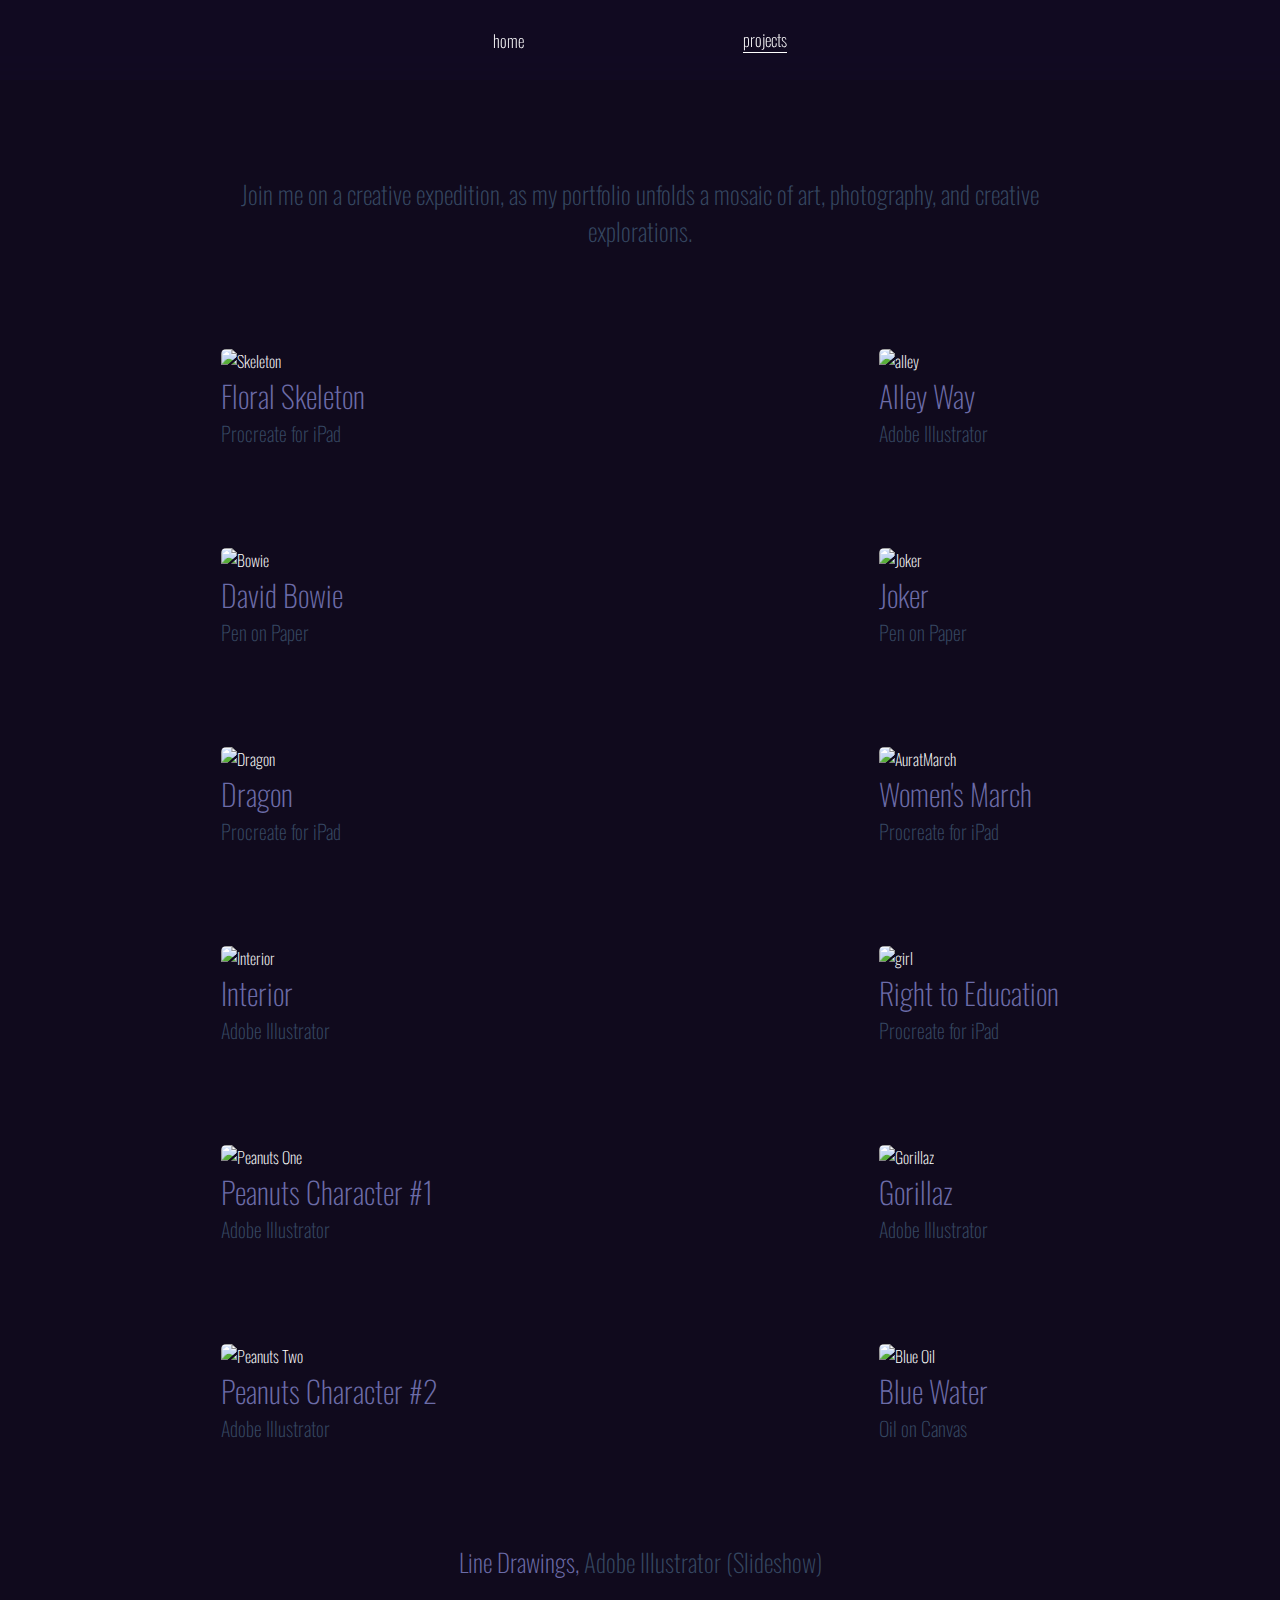
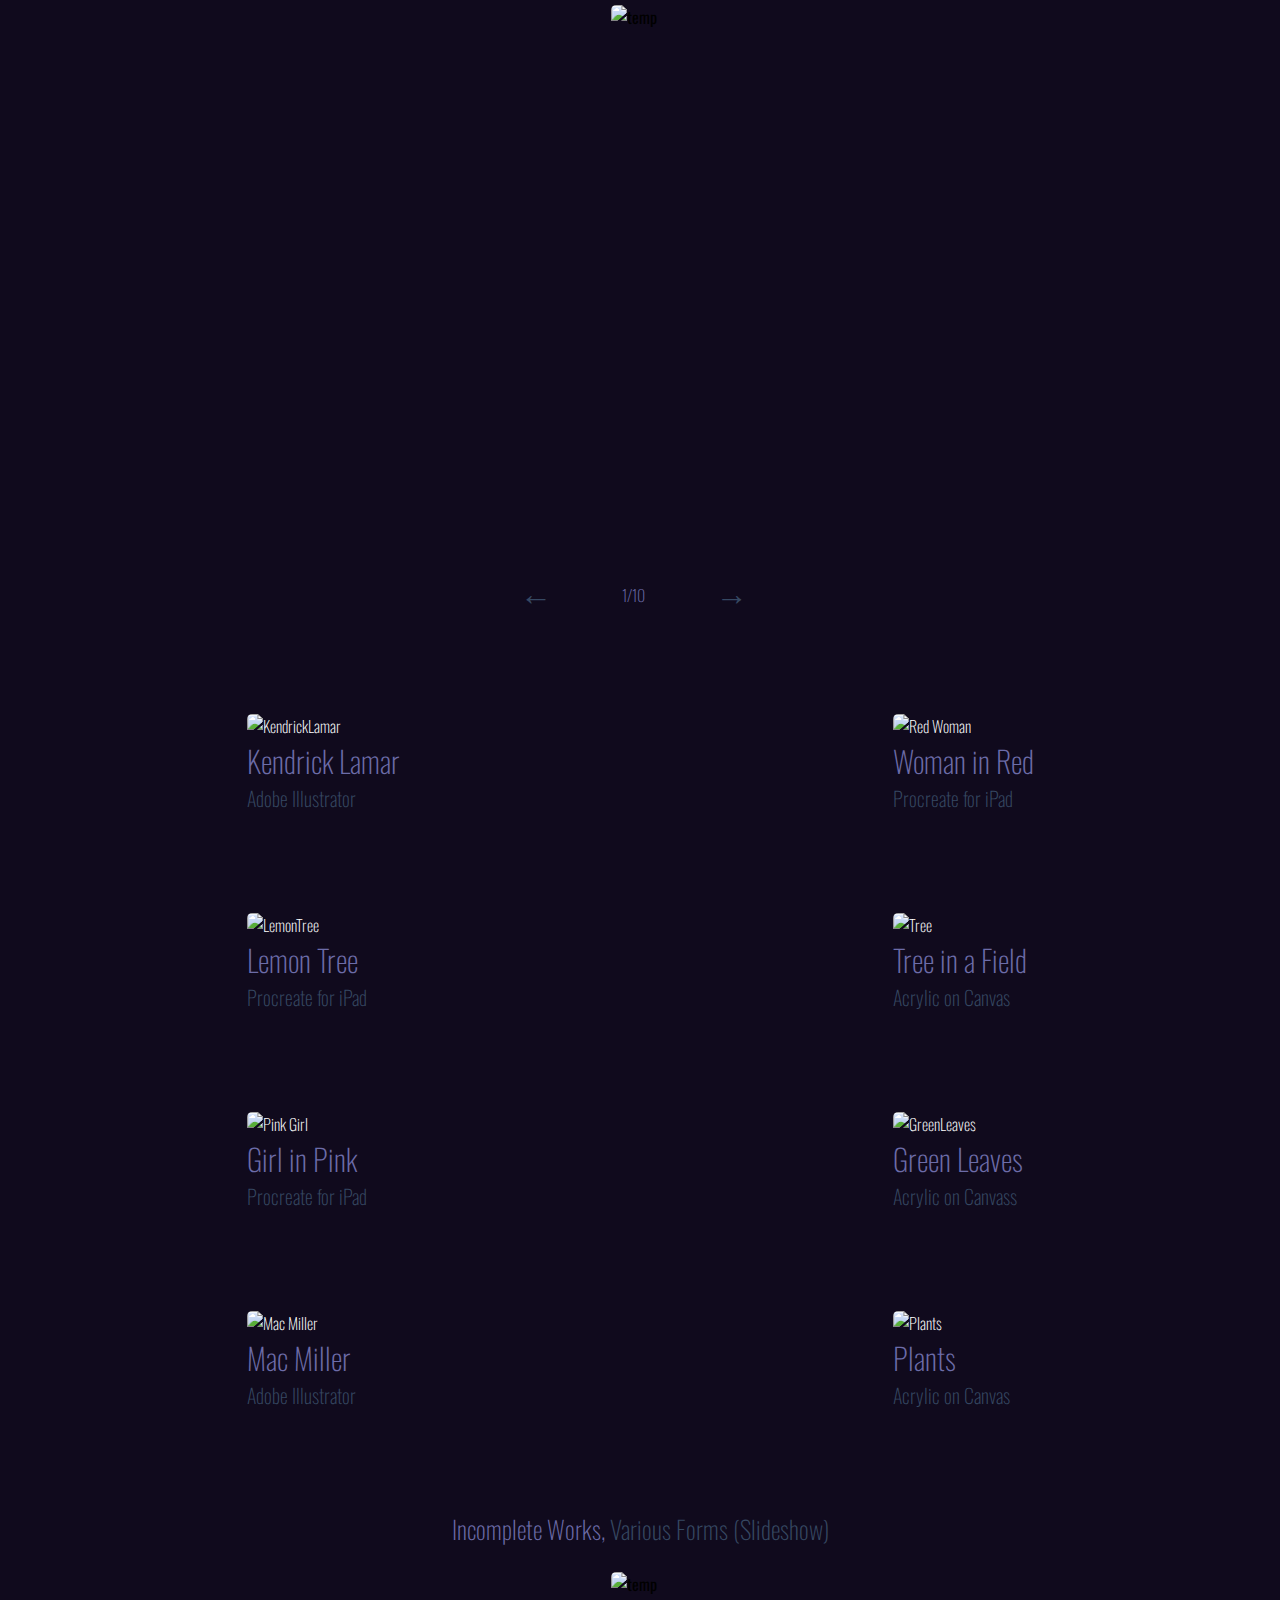
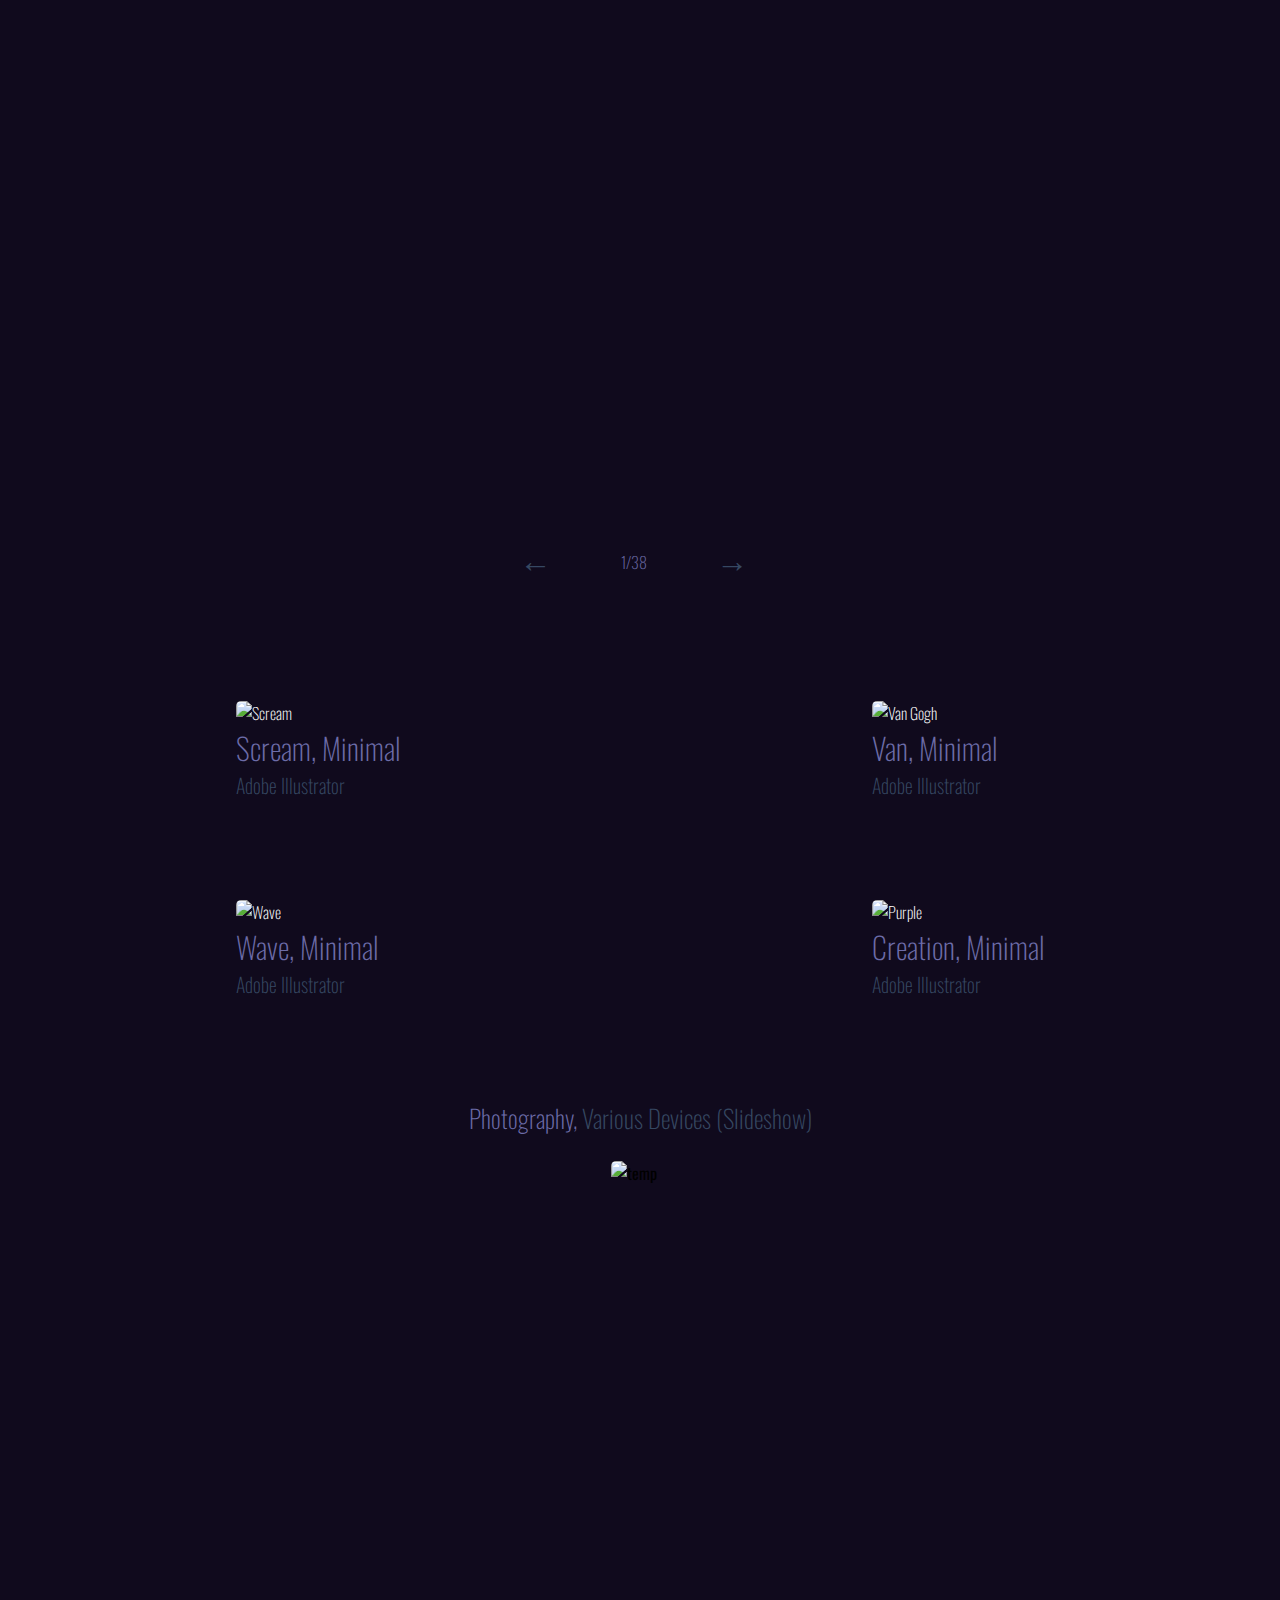
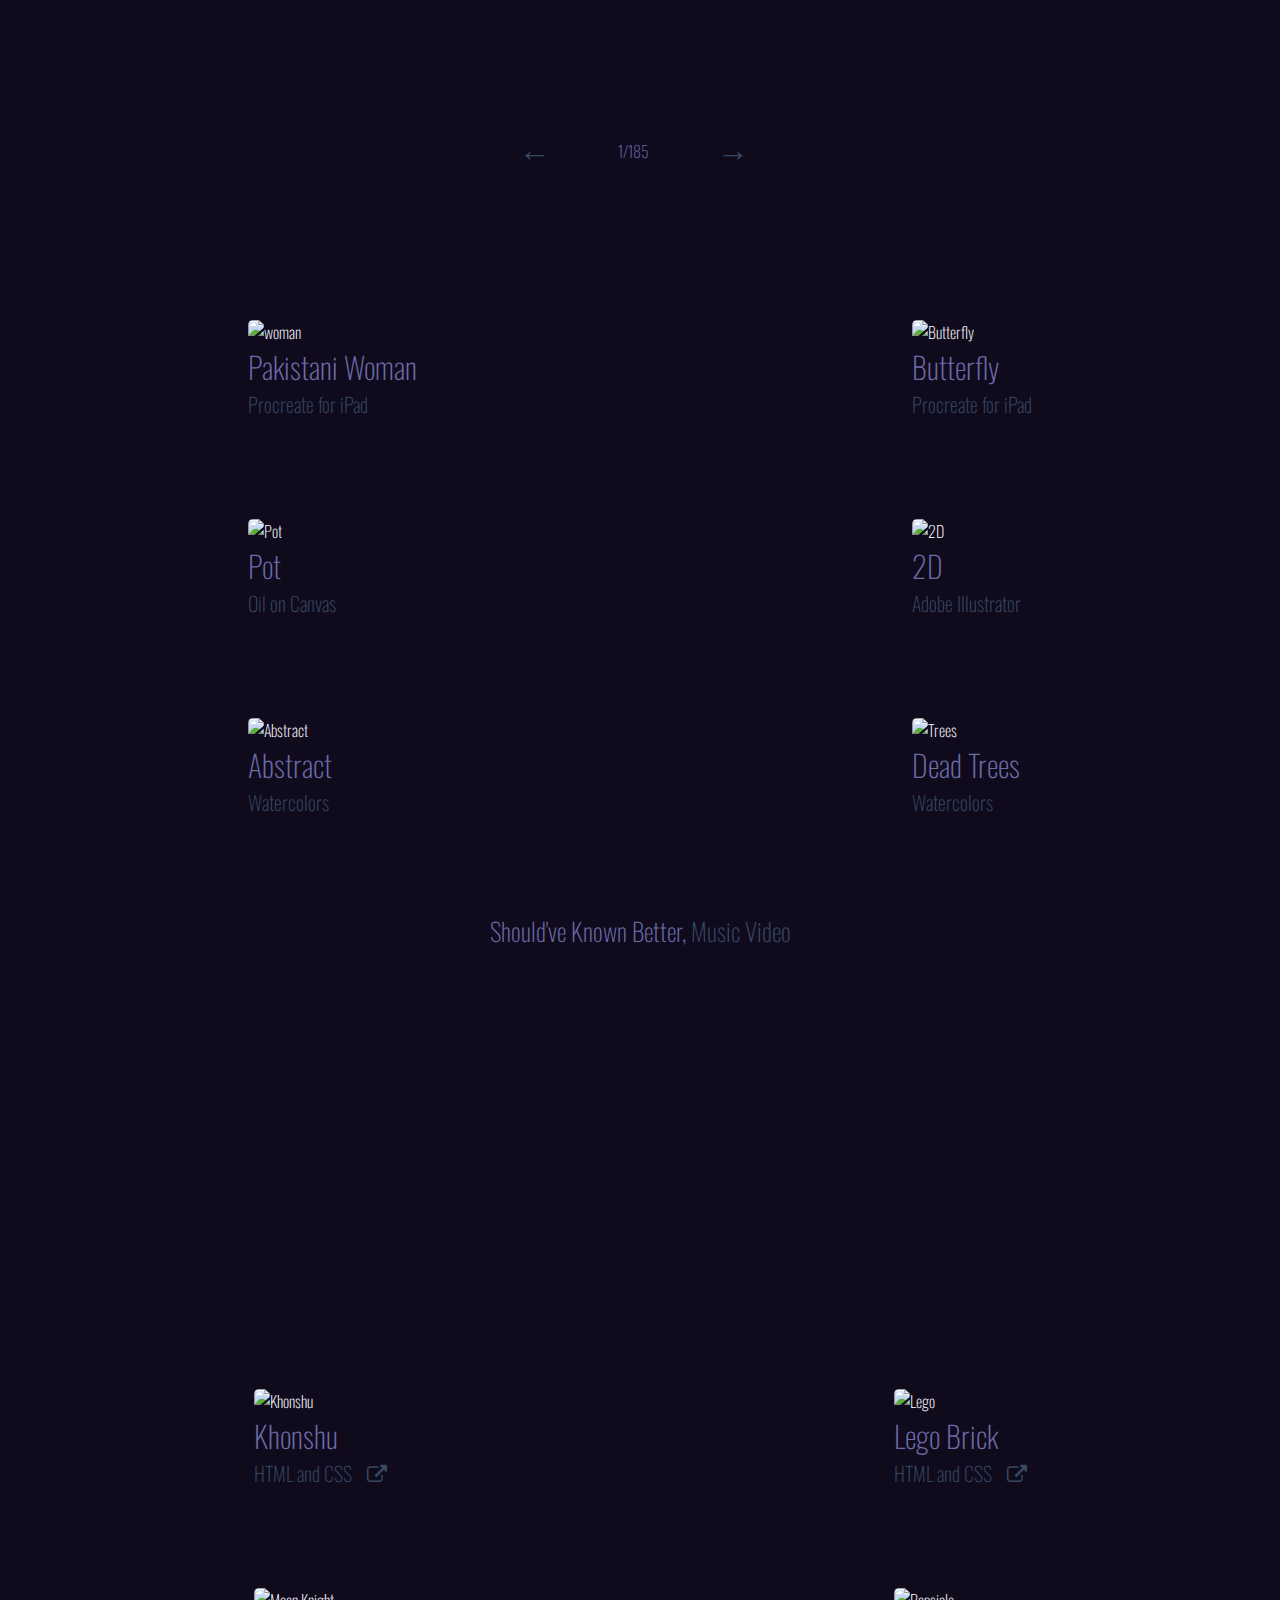
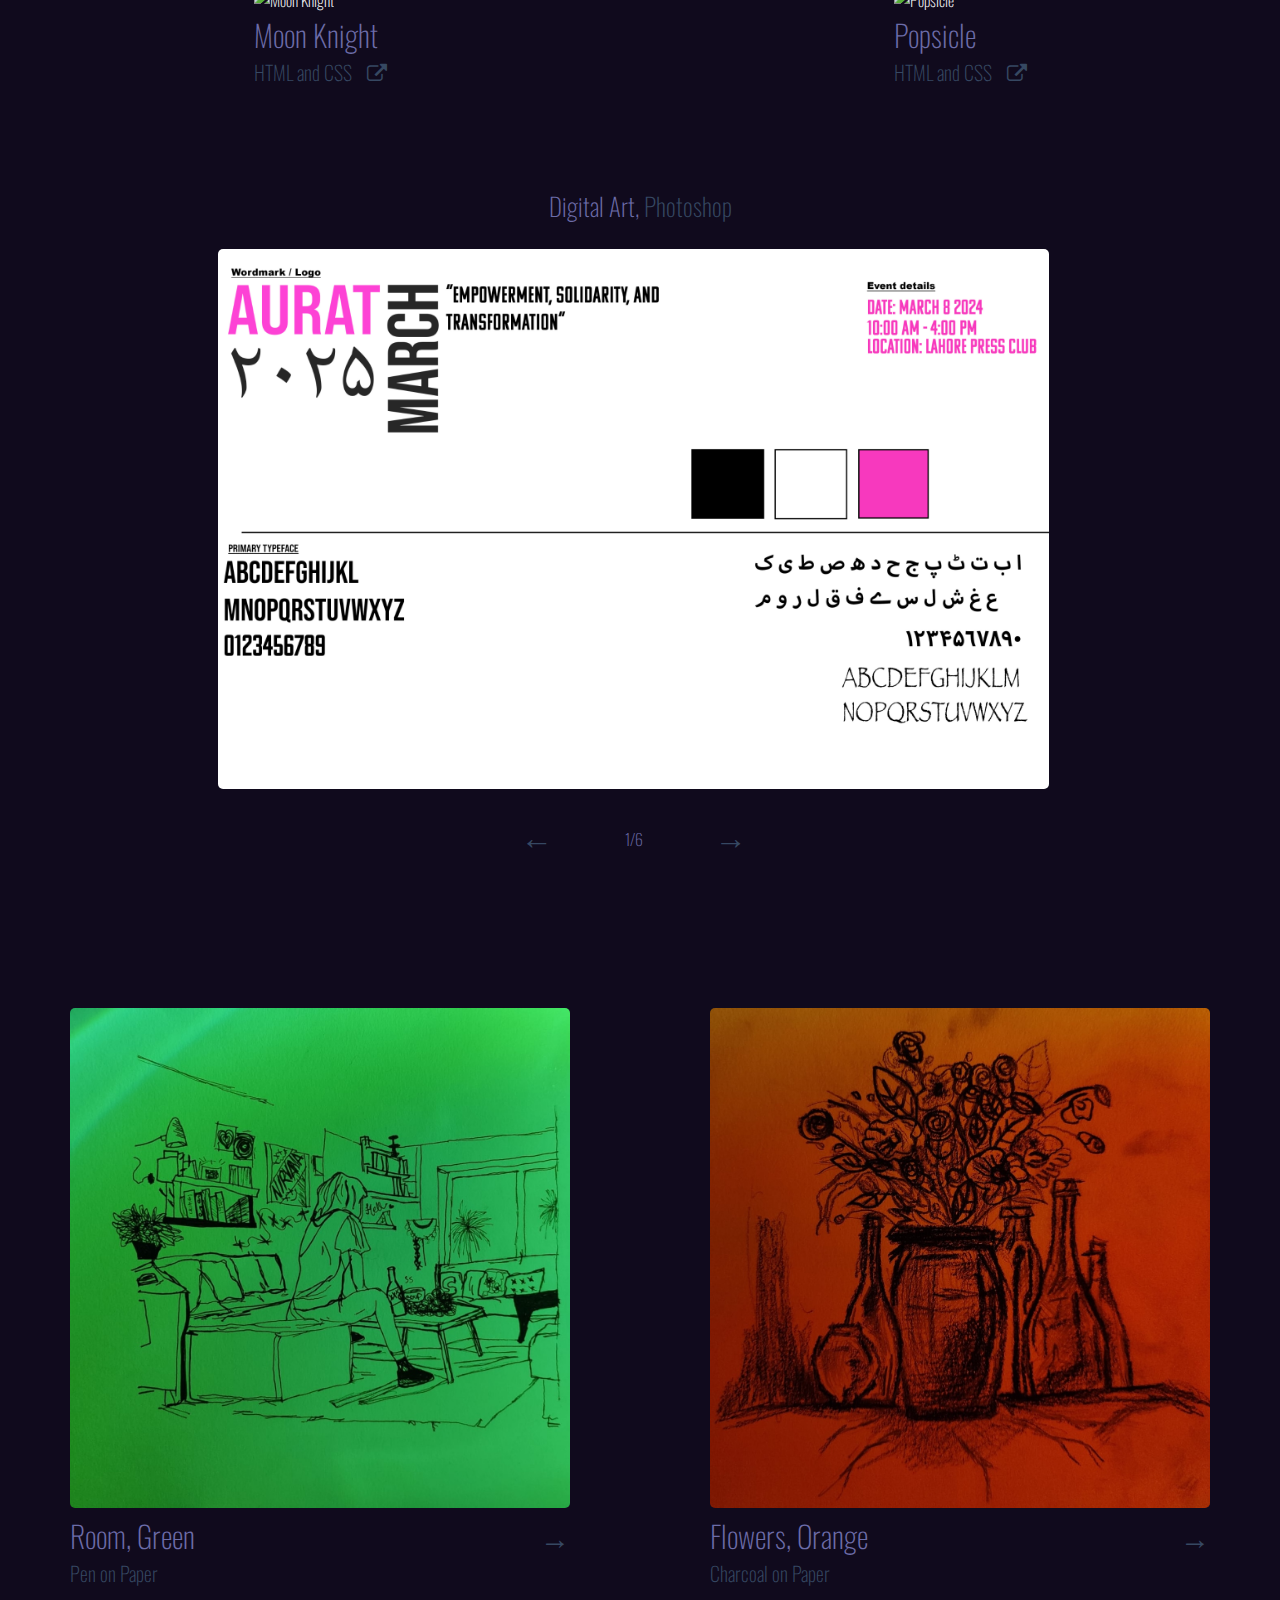
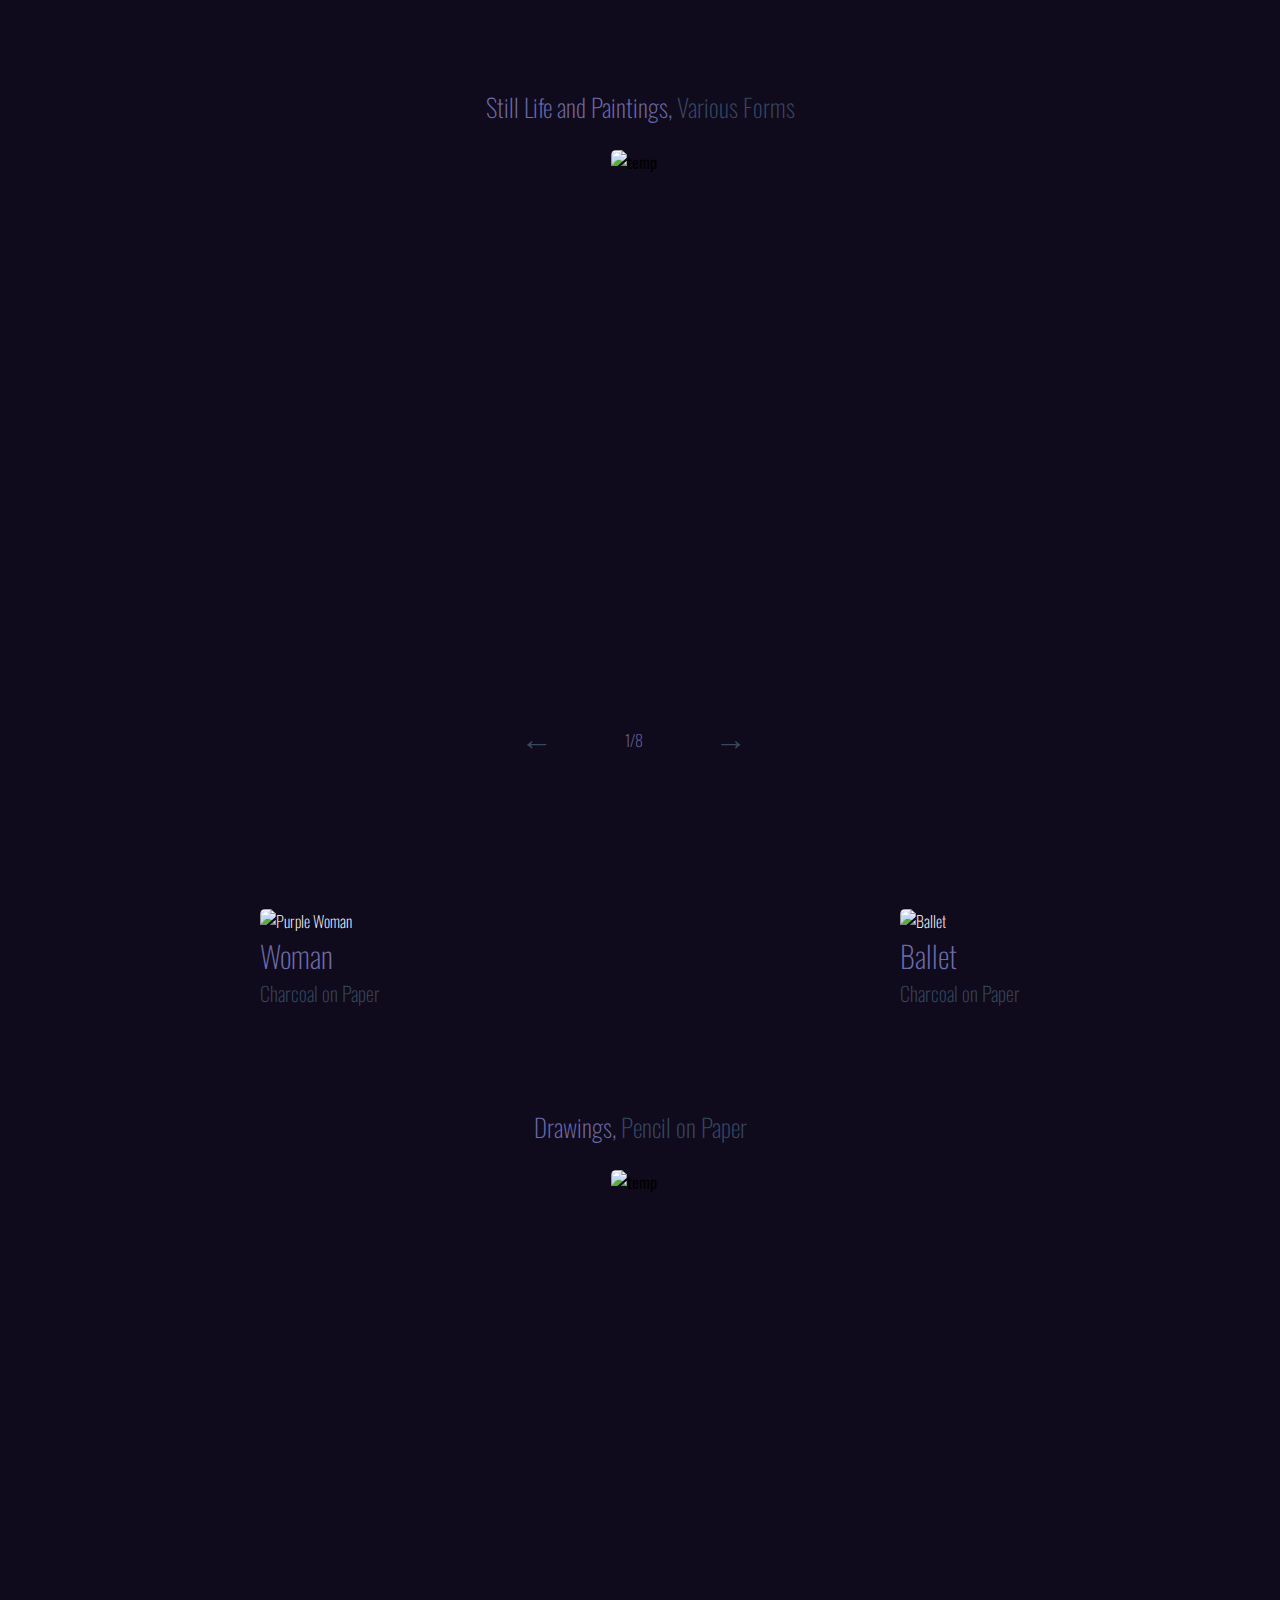
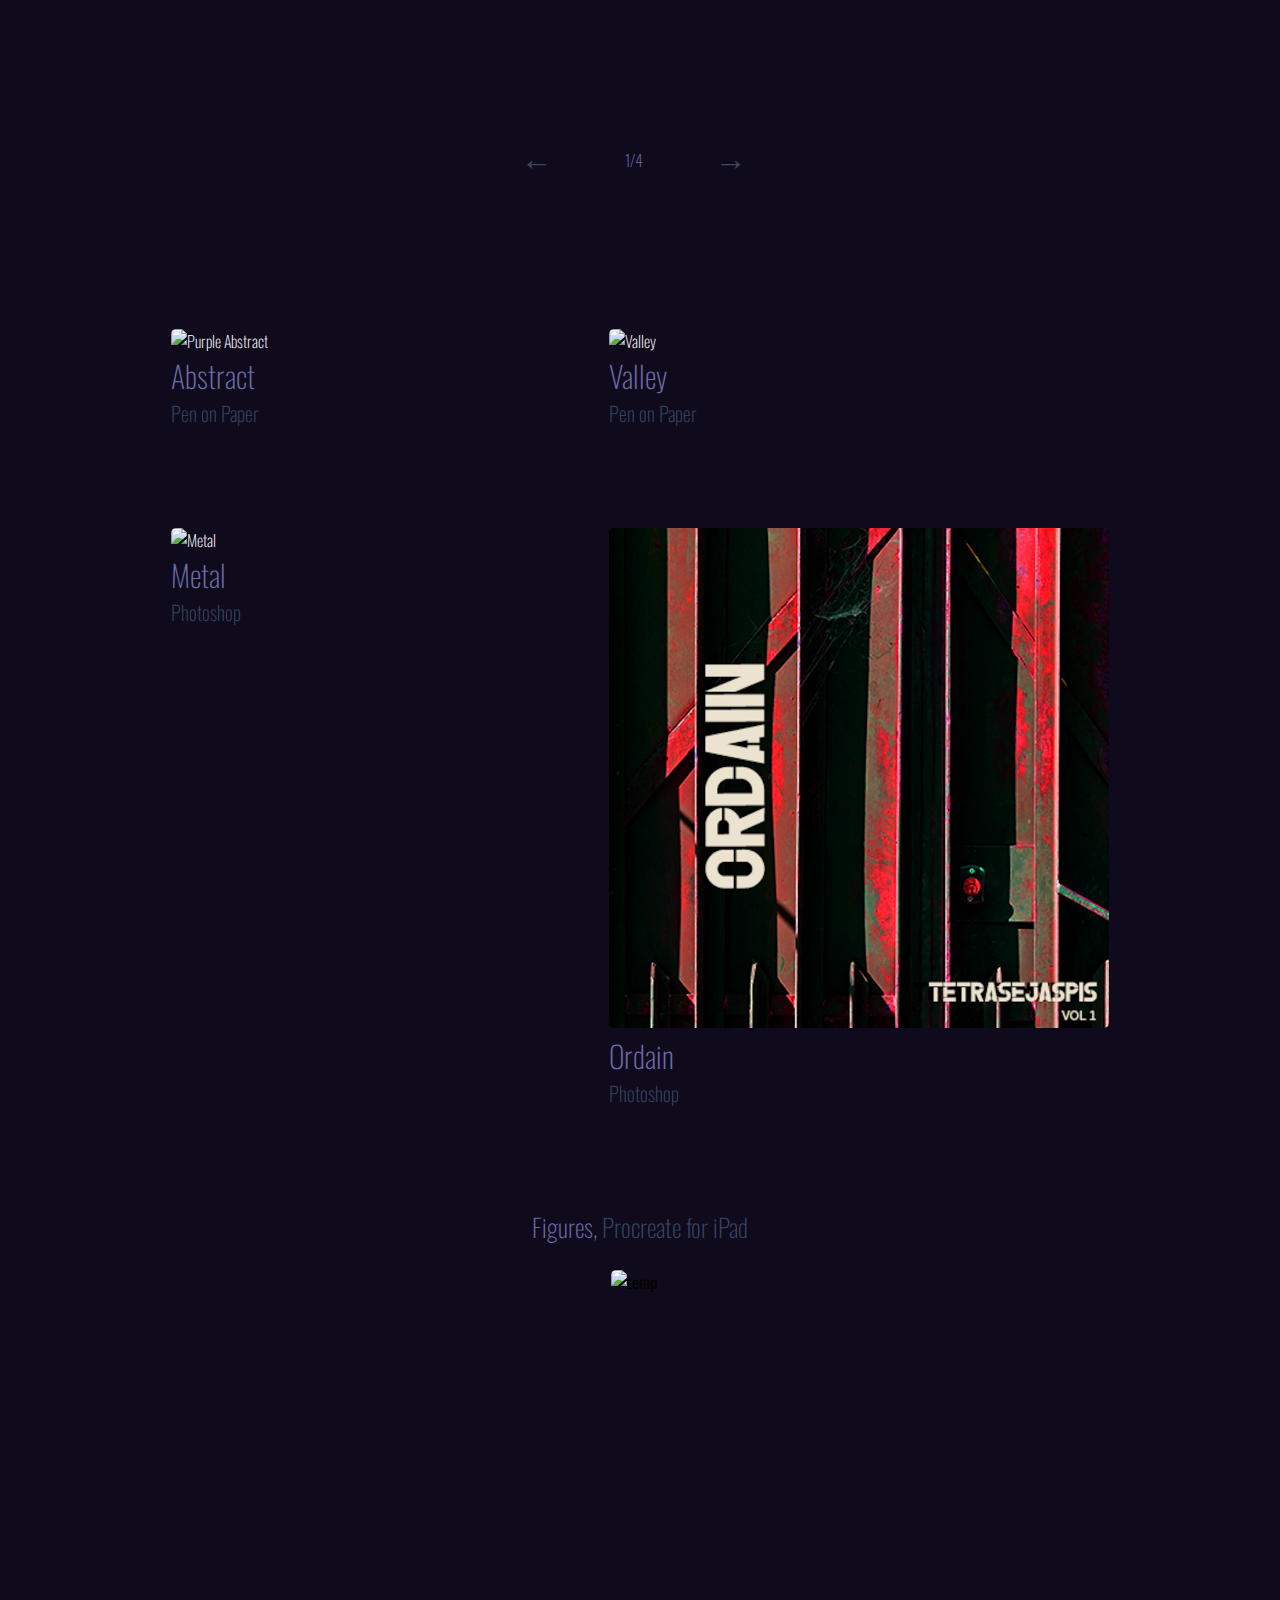
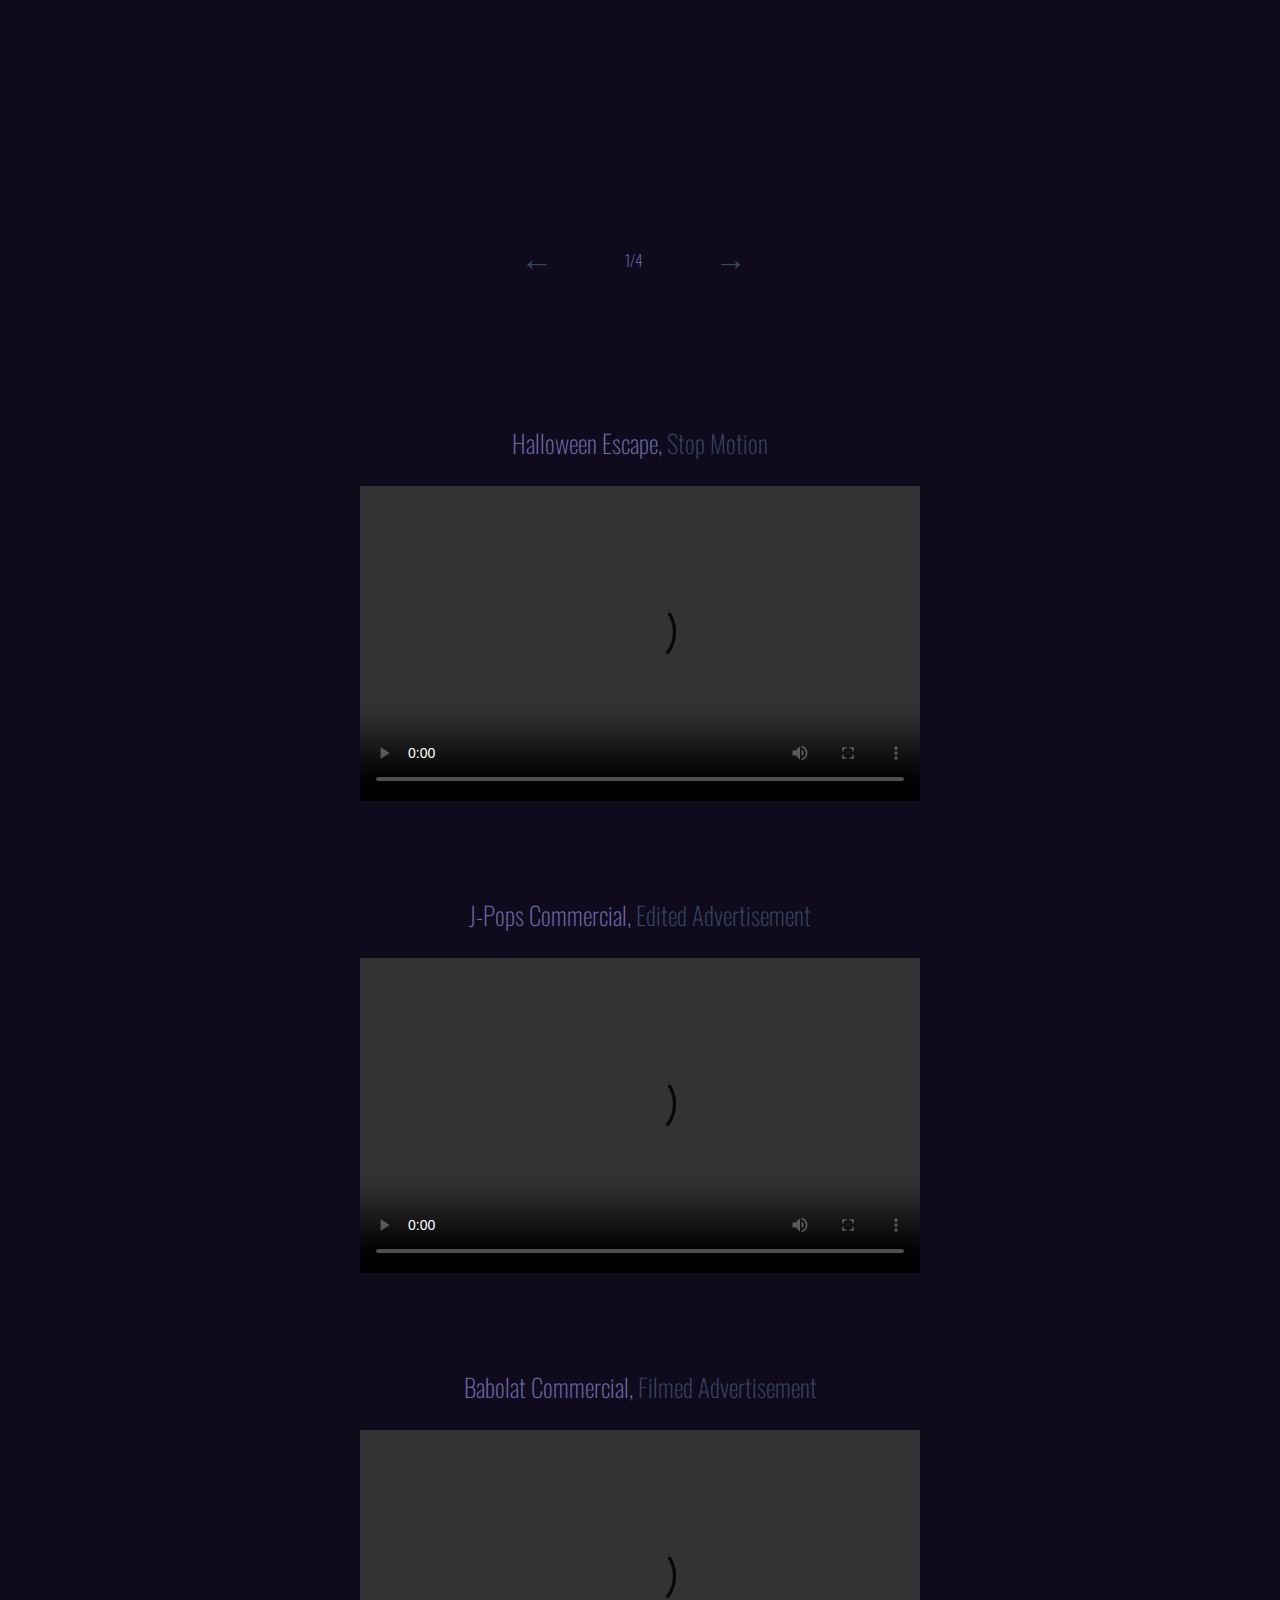
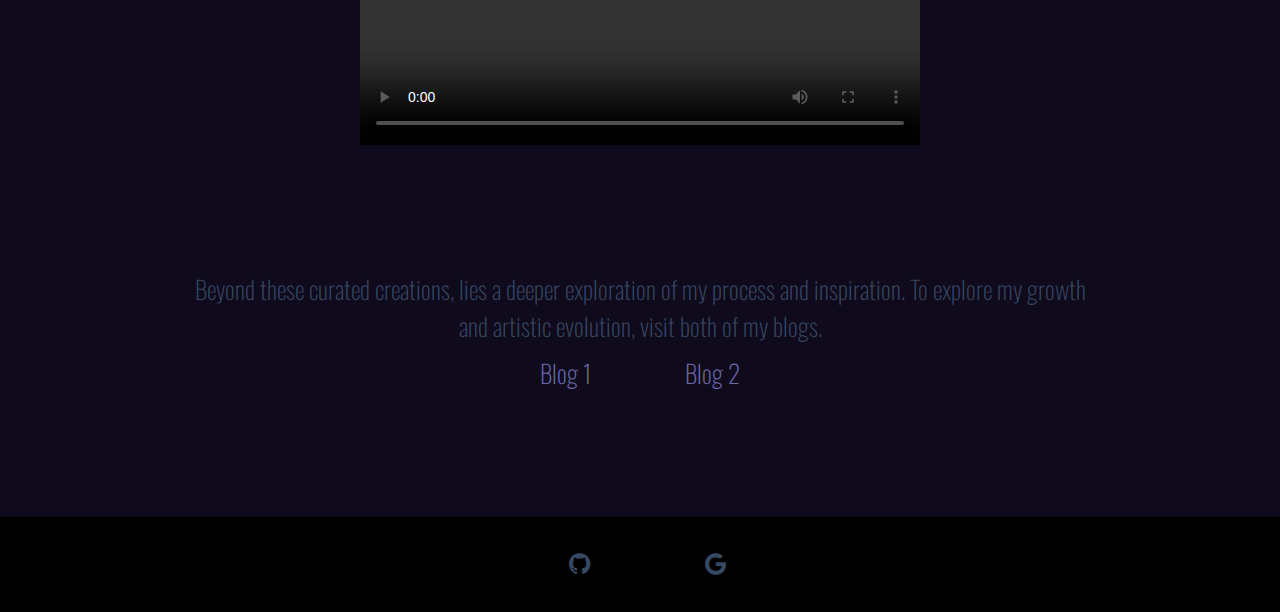
==== projects.html @ d39f0dcf "Updated" ====
<!DOCTYPE html>
<html lang="en">
<head>
    <meta charset="UTF-8">
    <meta name="viewport" content="width=device-width, initial-scale=1.0">
    <title>Projects</title>
    <link rel="stylesheet" href="https://cdnjs.cloudflare.com/ajax/libs/font-awesome/4.7.0/css/font-awesome.min.css">
    <link rel="stylesheet" href="projects.css">
    <link rel="icon" type="image/x-icon" href="/Assets/Icon.png">
</head>
<body>
    <div id = "navBar">
        <div id = "links">
            <a href = "index.html"><span>home</span></a>
            <a href = "projects.html" id = "active"><span>projects</span></a>
        </div>
    </div>

    <div class = "tagLineDiv">
        <p class = "tagline">
            Join me on a creative expedition, as my portfolio unfolds a mosaic of art, 
            photography, and creative explorations.
        </p>
    </div>

    <div id = "sectionOne">
        <div class = "artWork">
            <div class = "columnLeft">
                <div class = "singleArtWork">
                    <img src = "Assets/Skeleton.jpeg" alt = "Skeleton" class = "artWorkImage">
                    <p class = "paintingTitle">Floral Skeleton</p>
                    <p class = "paintingStyle">Procreate for iPad</p>
                </div>
                <div class = "singleArtWork">
                    <img src = "Assets/David Bowie.jpeg" alt = "Bowie" class = "artWorkImage">
                    <p class = "paintingTitle">David Bowie</p>
                    <p class = "paintingStyle">Pen on Paper</p>
                </div>
                <div class = "singleArtWork">
                    <img src = "Assets/dragon.jpeg" alt = "Dragon" class = "artWorkImage">
                    <p class = "paintingTitle">Dragon</p>
                    <p class = "paintingStyle">Procreate for iPad</p>
                </div>
                <div class = "singleArtWork">
                    <img src = "Assets/interior.jpeg" alt = "Interior" class = "artWorkImage">
                    <p class = "paintingTitle">Interior</p>
                    <p class = "paintingStyle">Adobe Illustrator</p>
                </div>
                <div class = "singleArtWork">
                    <img src = "Assets/Peanuts 1.jpeg" alt = "Peanuts One" class = "artWorkImage">
                    <p class = "paintingTitle">Peanuts Character #1</p>
                    <p class = "paintingStyle">Adobe Illustrator</p>
                </div>
                <div class = "singleArtWork">
                    <img src = "Assets/Peanuts 2.jpeg" alt = "Peanuts Two" class = "artWorkImage">
                    <p class = "paintingTitle">Peanuts Character #2</p>
                    <p class = "paintingStyle">Adobe Illustrator</p>
                </div>
            </div>
            <div class = "columnRight">
                <div class = "singleArtWork">
                    <img src = "Assets/Alley.jpeg" alt = "alley" class = "artWorkImage">
                    <p class = "paintingTitle">Alley Way</p>
                    <p class = "paintingStyle">Adobe Illustrator</p>
                </div>
                <div class = "singleArtWork">
                    <img src = "Assets/Joker.jpeg" alt = "Joker" class = "artWorkImage">
                    <p class = "paintingTitle">Joker</p>
                    <p class = "paintingStyle">Pen on Paper</p>
                </div>
                <div class = "singleArtWork">
                    <img src = "Assets/aurat march.jpeg" alt = "AuratMarch" class = "artWorkImage">
                    <p class = "paintingTitle">Women's March</p>
                    <p class = "paintingStyle">Procreate for iPad</p>
                </div>
                <div class = "singleArtWork">
                    <img src = "Assets/girl.jpeg" alt = "girl" class = "artWorkImage">
                    <p class = "paintingTitle">Right to Education</p>
                    <p class = "paintingStyle">Procreate for iPad</p>
                </div>
                <div class = "singleArtWork">
                    <img src = "Assets/GORILLAZ.jpg" alt = "Gorillaz" class = "artWorkImage">
                    <p class = "paintingTitle">Gorillaz</p>
                    <p class = "paintingStyle">Adobe Illustrator</p>
                </div>
                <div class = "singleArtWork">
                    <img src = "Assets/Blue Oil.jpeg" alt = "Blue Oil" class = "artWorkImage">
                    <p class = "paintingTitle">Blue Water</p>
                    <p class = "paintingStyle">Oil on Canvas</p>
                </div>
            </div>
        </div>
    </div>

    <div id = "sectionTwo">
        <div class = "slideShowHeading">
            <p><span class = "slideShowHeadingSpan">Line Drawings,</span> Adobe Illustrator (Slideshow)</p>
        </div>
        <div class = "slideShowDiv">
            <div class = "slideShow">
                <img src="Assets/LINES1.jpg" alt = "temp" class = "slideShowImage" id = "slideShowOne">
                <div class = "slideShowButtons">
                    <button class = "slideShowButtonRight" onclick="slideChangeOne('left')">←</button>
                    <p class = "slideShowCount"><span id = "slideShowOneCount">1</span>/10</p>
                    <button class = "slideShowButtonLeft" onclick="slideChangeOne('right')">→</button>
                </div>
            </div>
        </div>
    </div>

    <div id = "sectionThree">
        <div class = "artWork">
            <div class = "columnLeft">
                <div class = "singleArtWork">
                    <img src = "Assets/KENDRICK.png" alt = "KendrickLamar" class = "artWorkImage">
                    <p class = "paintingTitle">Kendrick Lamar</p>
                    <p class = "paintingStyle">Adobe Illustrator</p>
                </div>
                <div class = "singleArtWork">
                    <img src = "Assets/lemon.jpeg" alt = "LemonTree" class = "artWorkImage">
                    <p class = "paintingTitle">Lemon Tree</p>
                    <p class = "paintingStyle">Procreate for iPad</p>
                </div>
                <div class = "singleArtWork">
                    <img src = "Assets/pink girl.jpeg" alt = "Pink Girl" class = "artWorkImage">
                    <p class = "paintingTitle">Girl in Pink</p>
                    <p class = "paintingStyle">Procreate for iPad</p>
                </div>
                <div class = "singleArtWork">
                    <img src = "Assets/Mac Miller.jpeg" alt = "Mac Miller" class = "artWorkImage">
                    <p class = "paintingTitle">Mac Miller</p>
                    <p class = "paintingStyle">Adobe Illustrator</p>
                </div>
            </div>
            <div class = "columnRight">
                <div class = "singleArtWork">
                    <img src = "Assets/red.jpeg" alt = "Red Woman" class = "artWorkImage">
                    <p class = "paintingTitle">Woman in Red</p>
                    <p class = "paintingStyle">Procreate for iPad</p>
                </div>
                <div class = "singleArtWork">
                    <img src = "Assets/tree.jpeg" alt = "Tree" class = "artWorkImage">
                    <p class = "paintingTitle">Tree in a Field</p>
                    <p class = "paintingStyle">Acrylic on Canvas</p>
                </div>
                <div class = "singleArtWork">
                    <img src = "Assets/greeen.jpeg" alt = "GreenLeaves" class = "artWorkImage">
                    <p class = "paintingTitle">Green Leaves</p>
                    <p class = "paintingStyle">Acrylic on Canvass</p>
                </div>
                <div class = "singleArtWork">
                    <img src = "Assets/Plants.jpeg" alt = "Plants" class = "artWorkImage">
                    <p class = "paintingTitle">Plants</p>
                    <p class = "paintingStyle">Acrylic on Canvas</p>
                </div>
            </div>
        </div>
    </div>

    <div id = "sectionFour">
        <div class = "slideShowHeading">
            <p><span class = "slideShowHeadingSpan">Incomplete Works,</span> Various Forms (Slideshow)</p>
        </div>
        <div class = "slideShowDiv">
            <div class = "slideShow">
                <img src="Assets/Slideshow/1.jpeg" alt = "temp" class = "slideShowImage" id = "slideShowTwo">
                <div class = "slideShowButtons">
                    <button class = "slideShowButtonRight" onclick="slideChangeTwo('left')">←</button>
                    <p class = "slideShowCount"><span id = "slideShowTwoCount">1</span>/38</p>
                    <button class = "slideShowButtonLeft" onclick="slideChangeTwo('right')">→</button>
                </div>
            </div>
        </div>
    </div>

    <div id = "sectionFive">
        <div class = "artWork">
            <div class = "columnLeft">
                <div class = "singleArtWork">
                    <img src = "Assets/SCREAM.jpg" alt = "Scream" class = "artWorkImage">
                    <p class = "paintingTitle">Scream, Minimal</p>
                    <p class = "paintingStyle">Adobe Illustrator</p>
                </div>
                <div class = "singleArtWork">
                    <img src = "Assets/WAVE.jpg" alt = "Wave" class = "artWorkImage">
                    <p class = "paintingTitle">Wave, Minimal</p>
                    <p class = "paintingStyle">Adobe Illustrator</p>
                </div>
            </div>
            <div class = "columnRight">
                <div class = "singleArtWork">
                    <img src = "Assets/VAN.jpg" alt = "Van Gogh" class = "artWorkImage">
                    <p class = "paintingTitle">Van, Minimal</p>
                    <p class = "paintingStyle">Adobe Illustrator</p>
                </div>
                <div class = "singleArtWork">
                    <img src = "Assets/PURPLE.jpg" alt = "Purple" class = "artWorkImage">
                    <p class = "paintingTitle">Creation, Minimal</p>
                    <p class = "paintingStyle">Adobe Illustrator</p>
                </div>
            </div>
        </div>
    </div>

    <div id = "sectionSix">
        <div class = "slideShowHeading">
            <p><span class = "slideShowHeadingSpan">Photography,</span> Various Devices (Slideshow)</p>
        </div>
        <div class = "slideShowDiv">
            <div class = "slideShow">
                <img src="Assets/Photos/33.jpeg" alt = "temp" class = "slideShowImage" id = "slideShowThree">
                <div class = "slideShowButtons">
                    <button class = "slideShowButtonRight" onclick="slideChangeThree('left')">←</button>
                    <p class = "slideShowCount"><span id = "slideShowThreeCount">1</span>/185</p>
                    <button class = "slideShowButtonLeft" onclick="slideChangeThree('right')">→</button>
                </div>
            </div>
        </div>
    </div>

    <div id = "sectionSeven">
        <div class = "artWork">
            <div class = "columnLeft">
                <div class = "singleArtWork">
                    <img src = "Assets/Woman.jpeg" alt = "woman" class = "artWorkImage">
                    <p class = "paintingTitle">Pakistani Woman</p>
                    <p class = "paintingStyle">Procreate for iPad</p>
                </div>
                <div class = "singleArtWork">
                    <img src = "Assets/pot.jpeg" alt = "Pot" class = "artWorkImage">
                    <p class = "paintingTitle">Pot</p>
                    <p class = "paintingStyle">Oil on Canvas</p>
                </div>
                <div class = "singleArtWork">
                    <img src = "Assets/Abstract.jpeg" alt = "Abstract" class = "artWorkImage">
                    <p class = "paintingTitle">Abstract</p>
                    <p class = "paintingStyle">Watercolors</p>
                </div>
            </div>
            <div class = "columnRight">
                <div class = "singleArtWork">
                    <img src = "Assets/butterfly.jpeg" alt = "Butterfly" class = "artWorkImage">
                    <p class = "paintingTitle">Butterfly</p>
                    <p class = "paintingStyle">Procreate for iPad</p>
                </div>
                <div class = "singleArtWork">
                    <img src = "Assets/2d.jpeg" alt = "2D" class = "artWorkImage">
                    <p class = "paintingTitle">2D</p>
                    <p class = "paintingStyle">Adobe Illustrator</p>
                </div>
                <div class = "singleArtWork">
                    <img src = "Assets/Trees.jpeg" alt = "Trees" class = "artWorkImage">
                    <p class = "paintingTitle">Dead Trees</p>
                    <p class = "paintingStyle">Watercolors</p>
                </div>
            </div>
        </div>
    </div>

    <div id = "sectionEight">
        <div class = "youtubeVideo">
            <div class = "slideShowHeading">
                <p><span class = "slideShowHeadingSpan">Should've Known Better,</span> Music Video</p>
            </div>
            <iframe id = "youtube" src="https://www.youtube.com/embed/gV0ImUSrRGQ">
            </iframe>
        </div>
    </div>

    <div id = "sectionNine">
        <div class = "artWork">
            <div class = "columnLeft">
                <div class = "singleArtWork">
                    <img src = "Assets/Khonshu.png" alt = "Khonshu" class = "artWorkImage">
                    <p class = "paintingTitle">Khonshu</p>
                    <p class = "paintingStyle">
                    <a href = "https://github.com/issrazorez/CSS-Art/tree/main/Khonshu" class = "gitLink" target = "_blank">
                        HTML and CSS<i class="fa fa-external-link">
                        </a></i></p>
                </div>
                <div class = "singleArtWork">
                    <img src = "Assets/Moon Knight.png" alt = "Moon Knight" class = "artWorkImage">
                    <p class = "paintingTitle">Moon Knight</p>
                    <p class = "paintingStyle"><a href = "https://github.com/issrazorez/CSS-Art/tree/main/Moon%20Knight" class = "gitLink" target = "_blank">HTML and CSS<i class="fa fa-external-link"></a></i></p>
                </div>
            </div>
            <div class = "columnRight">
                <div class = "singleArtWork">
                    <img src = "Assets/Lego.png" alt = "Lego" class = "artWorkImage">
                    <p class = "paintingTitle">Lego Brick</p>
                    <p class = "paintingStyle"><a href = "https://github.com/issrazorez/CSS-Art/tree/main/Lego%20Button" class = "gitLink" target = "_blank">HTML and CSS<i class="fa fa-external-link"></a></i></p>
                </div>
                <div class = "singleArtWork">
                    <img src = "Assets/Popsicle.png" alt = "Popsicle" class = "artWorkImage">
                    <p class = "paintingTitle">Popsicle</p>
                    <p class = "paintingStyle"><a href = "https://github.com/issrazorez/CSS-Art/tree/main/Popsicle" class = "gitLink" target = "_blank">HTML and CSS<i class="fa fa-external-link"></a></i></p>
                </div>
            </div>
        </div>
    </div>

    <div id = "sectionTen">
        <div class = "slideShowHeading">
            <p><span class = "slideShowHeadingSpan">Digital Art,</span> Photoshop</p>
        </div>
        <div class = "slideShowDiv">
            <div class = "slideShow">
                <img src="Assets/Digital Art/1.png" alt = "temp" class = "slideShowImage" id = "slideShowFour">
                <div class = "slideShowButtons">
                    <button class = "slideShowButtonRight" onclick="slideChangeFour('left')">←</button>
                    <p class = "slideShowCount"><span id = "slideShowFourCount">1</span>/6</p>
                    <button class = "slideShowButtonLeft" onclick="slideChangeFour('right')">→</button>
                </div>
            </div>
        </div>
    </div>

    <div id = "sectionEleven">
        <div class = "artWork">
            <div class = "columnLeft">
                <div class = "singleArtWork">
                    <img src = "Assets/Room Green.jpeg" alt = "Room Colored" class = "artWorkImage" id = "switchImageOne">
                    <div class = "nameAndButton">
                        <p class = "paintingTitle">Room, <span id = "colorOne">Green</span></p>
                        <p class = "paintingTitle switchButton" onclick="switchImage('one')">→</p>
                    </div>
                    <p class = "paintingStyle">Pen on Paper</p>
                </div>
            </div>
            <div class = "columnRight">
                <div class = "singleArtWork">
                    <img src = "Assets/Flowers Orange.jpeg" alt = "Flowers Colered" class = "artWorkImage" id = "switchImageTwo">
                    <div class = "nameAndButton">
                        <p class = "paintingTitle">Flowers, <span id = "colorTwo">Orange</span></p>
                        <p class = "paintingTitle switchButton" onclick="switchImage('two')">→</p>
                    </div>
                    <p class = "paintingStyle">Charcoal on Paper</p>
                </div>
            </div>
        </div>
    </div>

    <div id = "sectionTwelve">
        <div class = "slideShowHeading">
            <p><span class = "slideShowHeadingSpan">Still Life and Paintings,</span> Various Forms</p>
        </div>
        <div class = "slideShowDiv">
            <div class = "slideShow">
                <img src="Assets/Still Life/1.jpeg" alt = "temp" class = "slideShowImage" id = "slideShowFive">
                <div class = "slideShowButtons">
                    <button class = "slideShowButtonRight" onclick="slideChangeFive('left')">←</button>
                    <p class = "slideShowCount"><span id = "slideShowFiveCount">1</span>/8</p>
                    <button class = "slideShowButtonLeft" onclick="slideChangeFive('right')">→</button>
                </div>
            </div>
        </div>
    </div>

    <div id = "sectionThirteen">
        <div class = "artWork">
            <div class = "columnLeft">
                <div class = "singleArtWork">
                    <img src = "Assets/Woman Purple.jpeg" alt = "Purple Woman" class = "artWorkImage">
                    <p class = "paintingTitle">Woman</p>
                    <p class = "paintingStyle">Charcoal on Paper</p>
                </div>
            </div>
            <div class = "columnRight">
                <div class = "singleArtWork">
                    <img src = "Assets/Ballet Purple.jpeg" alt = "Ballet" class = "artWorkImage">
                    <p class = "paintingTitle">Ballet</p>
                    <p class = "paintingStyle">Charcoal on Paper</p>
                </div>
            </div>
        </div>
    </div>

    <div id = "sectionFourteen">
        <div class = "slideShowHeading">
            <p><span class = "slideShowHeadingSpan">Drawings,</span> Pencil on Paper</p>
        </div>
        <div class = "slideShowDiv">
            <div class = "slideShow">
                <img src="Assets/Hand/1.jpeg" alt = "temp" class = "slideShowImage" id = "slideShowSix">
                <div class = "slideShowButtons">
                    <button class = "slideShowButtonRight" onclick="slideChangeSix('left')">←</button>
                    <p class = "slideShowCount"><span id = "slideShowSixCount">1</span>/4</p>
                    <button class = "slideShowButtonLeft" onclick="slideChangeSix('right')">→</button>
                </div>
            </div>
        </div>
    </div>

    <div id = "sectionFifteen">
        <div class = "artWork">
            <div class = "columnLeft">
                <div class = "singleArtWork">
                    <img src = "Assets/Abstract Purple.jpeg" alt = "Purple Abstract" class = "artWorkImage">
                    <p class = "paintingTitle">Abstract</p>
                    <p class = "paintingStyle">Pen on Paper</p>
                </div>
                <div class = "singleArtWork">
                    <img src = "Assets/Metal.png" alt = "Metal" class = "artWorkImage">
                    <p class = "paintingTitle">Metal</p>
                    <p class = "paintingStyle">Photoshop</p>
                </div>
            </div>
            <div class = "columnRight">
                <div class = "singleArtWork">
                    <img src = "Assets/Valley Purple.jpeg" alt = "Valley" class = "artWorkImage">
                    <p class = "paintingTitle">Valley</p>
                    <p class = "paintingStyle">Pen on Paper</p>
                </div>
                <div class = "singleArtWork">
                    <img src = "Assets/Ordain.png" alt = "Ordain" class = "artWorkImage">
                    <p class = "paintingTitle">Ordain</p>
                    <p class = "paintingStyle">Photoshop</p>
                </div>
            </div>
        </div>
    </div>

    <div id = "sectionSixteen">
        <div class = "slideShowHeading">
            <p><span class = "slideShowHeadingSpan">Figures,</span> Procreate for iPad</p>
        </div>
        <div class = "slideShowDiv">
            <div class = "slideShow">
                <img src="Assets/Figures/1.jpeg" alt = "temp" class = "slideShowImage" id = "slideShowSeven">
                <div class = "slideShowButtons">
                    <button class = "slideShowButtonRight" onclick="slideChangeSeven('left')">←</button>
                    <p class = "slideShowCount"><span id = "slideShowSevenCount">1</span>/4</p>
                    <button class = "slideShowButtonLeft" onclick="slideChangeSeven('right')">→</button>
                </div>
            </div>
        </div>
    </div>

    <div id = "sectionEight">
        <div class = "youtubeVideo">
            <div class = "slideShowHeading">
                <p><span class = "slideShowHeadingSpan">Halloween Escape,</span> Stop Motion</p>
            </div>
            <video controls class="video">
                <source src="Assets/Videos/Stop Motion.mp4" type="video/mp4">
            </video>
        </div>
    </div>

    <div id = "sectionEight">
        <div class = "youtubeVideo">
            <div class = "slideShowHeading">
                <p><span class = "slideShowHeadingSpan">J-Pops Commercial,</span> Edited Advertisement</p>
            </div>
            <video controls class="video">
                <source src="Assets/Videos/Commercial.mp4" type="video/mp4">
            </video>
        </div>
    </div>

    <div id = "sectionEight">
        <div class = "youtubeVideo">
            <div class = "slideShowHeading">
                <p><span class = "slideShowHeadingSpan">Babolat Commercial,</span> Filmed Advertisement</p>
            </div>
            <video controls class="video">
                <source src="Assets/Videos/Tennis.mp4" type="video/mp4">
            </video>
        </div>
    </div>

    <div class = "tagLineDivLast">
        <p class = "taglineLast">
            Beyond these curated creations, lies a deeper exploration of my process and inspiration. 
            To explore my growth and artistic evolution, visit both of my blogs.<br>
            <span class = "blogLinkSpan">
                <a class = "blogLink" href = "https://mediaandtheworks.weebly.com" target = "_blank">Blog 1</a>
                <a class = "blogLink" href = "https://mediaandtheworksa2.weebly.com" target = "_blank">Blog 2</a>
            </span>
        </p>
    </div>
    <div class = "footer">
        <a href = "https://github.com/issrazorez" target = "_blank"><i class="fa fa-github"></i></a>
        <a href = "mailto:issrazorez@gmail.com"><i class="fa fa-google"></i></a>
    </div>
    <script src = "projects.js"></script>
</body>
</html>
---- projects.css ----
@import url('https://fonts.googleapis.com/css2?family=Oswald:wght@200;300;400;500&display=swap');

body{
    margin: 0;
    padding: 0;
    height: 100vh;
    font-family: 'Oswald', sans-serif;
    background-color: rgb(16, 10, 29);
}

.footer{
    display: flex;
    flex-direction: row;
    align-items: center;
    justify-content: center;
    height: 95px;
    background-color: #000000;
    margin-top: 100px;
    column-gap: 100px;
}

.footer i{
    font-size: 25px;
    color: rgb(54, 72, 98);
    transition: 0.2s all linear;
}

.footer i:hover{
    cursor: pointer;
    color: #6c6ca8;
}

::-webkit-scrollbar {
    width: 5px;
}

::-webkit-scrollbar-track {
    background: #f1f1f100; 
}

::-webkit-scrollbar-thumb {
    background: #6c6ca8;
}

.blogLinkSpan{
    display: flex;
    width: 200px;
    justify-content: space-between;
    margin-top: 10px;
}

#navBar{
    height: 80px;
    position: fixed;
    width: 100vw;
    background-color: rgba(19, 10, 37, 0.5);
    -webkit-backdrop-filter: blur(10px);
    backdrop-filter: blur(10px);
    display: flex;
    align-items: center;
    justify-content: center;
    z-index: 5;
    transition: 0.2s all linear;
}

#navBar:hover{
    background-color: rgba(19, 10, 37, 0.6);
}

#links{
    width: 40%;
    display: flex;
    align-items: center;
    justify-content: space-around;
}

i{
    margin-left: 15px;
}

.gitLink{
    margin: 0;
    color: rgb(54, 72, 98);
    width: min-content;
    transition: 0.2s all linear;
    width: fit-content;
}

.gitLink:hover{
    cursor: pointer;
    color: #6c6ca8;
}

#links span{
    color: white;
    transition: 0.2s all linear;
    border-bottom: 1px solid transparent;
    font-size: 17px;
    font-weight: 200;
}

#links span:hover{
    border-bottom: 1px solid white;
    cursor: pointer;
}

a{
    text-decoration: none;
}

.tagLineDiv{
    display: flex;
    align-items: center;
    justify-content: center;
    padding-top: 150px;
}

.tagLineDivLast{
    display: flex;
    align-items: center;
    justify-content: center;
    padding-top: 100px;
}

#youtube, .video{
    width: 560px;
    height: 315px;
}

.tagline{
    color: rgb(54, 72, 98);
    font-size: large;
    font-weight: 200;
    font-size: 25px;
    text-align: center;
    padding-left: 15%;
    padding-right: 15%;
    width: 100%;
}

iframe{
    border: none;
}

.taglineLast{
    color: rgb(54, 72, 98);
    font-size: large;
    font-weight: 200;
    font-size: 25px;
    text-align: center;
    padding-left: 15%;
    padding-right: 15%;
    width: 100%;
    display: flex;
    flex-direction: column;
    align-items: center;
    justify-content: center;
}

.slideShowCount{
    color: #6c6ca8;
    font-weight: 200;
    display: flex;
    margin: 0;
    align-items: center;
    justify-content: center;
}

#sectionOne{
    margin-top: 75px;
}

#sectionTwo{
    margin-top: 50px;
}

#sectionThree{
    margin-top: 50px;
}

#sectionFour{
    margin-top: 50px;
}

#sectionFive{
    margin-top: 70px;
}

#sectionSix{
    margin-top: 100px;
}

#sectionSeven{
    margin-top: 100px;
}

#sectionEight{
    margin-top: 70px;
}

#sectionNine{
    margin-top: 100px;
}

#sectionTen{
    margin-top: 100px;
}

#sectionEleven{
    margin-top: 100px;
}

#sectionTwelve{
    margin-top: 100px;
}

#sectionThirteen{
    margin-top: 100px;
}

#sectionFourteen{
    margin-top: 100px;
}

#sectionFifteen{
    margin-top: 100px;
}

#sectionSixteen{
    margin-top: 100px;
}

.youtubeVideo{
    height: 100%;
    display: flex;
    flex-direction: column;
    align-items: center;
    justify-content: center;
}

.artWork{
    display: flex;
    justify-content: space-around;
    flex-wrap: wrap;
    row-gap: 100px;
}

.artWorkImage{
    width: 500px;
    border-radius: 5px;
}

.singleArtWork{
    color: white;
    font-weight: 200;
}

.paintingTitle{
    margin: 0;
    font-size: 30px;
    color: #6c6ca8;
}

.paintingStyle{
    margin: 0;
    font-size: 20px;
    color: rgb(54, 72, 98);
}

.columnLeft{
    display: flex;
    flex-direction: column;
    row-gap: 100px;
    margin-left: 20px;
    margin-right: 20px;
}

.columnRight{
    display: flex;
    flex-direction: column;
    row-gap: 100px;
    margin-left: 20px;
    margin-right: 20px;
}

#sectionTwo{
    margin-top: 100px;
}

#sectionFour{
    margin-top: 100px;
}

.slideShowDiv{
    width: 99vw;
    display: flex;
    justify-content: center;
}

.slideShow{
    width: 80%;
    justify-content: center;
    display: flex;
    flex-direction: column;
    align-items: center;
}

.slideShowImage{
    height: 60vh;
    max-width: 80vw;
    object-fit: contain;
    border-radius: 5px;
}

.blogLink{
    color: #6c6ca8;
    transition: 0.2s all linear;
    border-bottom: 1px solid transparent;
}

.blogLink:hover{
    color: #6c6ca8;
    border-bottom: 1px solid #6c6ca8;
}

.slideShowButtons{
    display: flex;
    width: 30%;
    justify-content: space-around;
    margin-top: 30px;
    margin-bottom: 50px;
}

.slideShowButtonLeft, .slideShowButtonRight{
    font-size: xx-large;
    background: none;
    border: none;
    margin: 0;
    color: rgb(54, 72, 98);
    transition: 0.2s linear all;
    display: flex;
    align-items: center;
    justify-content: center;
}

.slideShowButtonLeft:hover, .slideShowButtonRight:hover{
    cursor: pointer;
    color: #6c6ca8;
}

.slideShowHeading{
    color: rgb(54, 72, 98);
    font-size: large;
    font-weight: 200;
    font-size: 25px;
    text-align: center;
}

.slideShowHeadingSpan{
    color: #6c6ca8;
}

#active{
    border-bottom: 1px solid white;
}

@media only screen and (max-width: 768px){
    .artWorkImage{
        width: 300px;
    }

    #youtube, .video{
        width: 300px;
        height: 200px;
    }

    .slideShowImage{
        height: 40vh;
    }

    .slideShowButtons{
        width: 80%;
    }
}

.nameAndButton{
    width: 100%;
    display: flex;
    align-items: center;
    justify-content: space-between;
}

.switchButton{
    color: rgb(54, 72, 98);
    transition: 0.2s linear all;
}

.switchButton:hover{
    cursor: pointer;
    color: #6c6ca8;
}
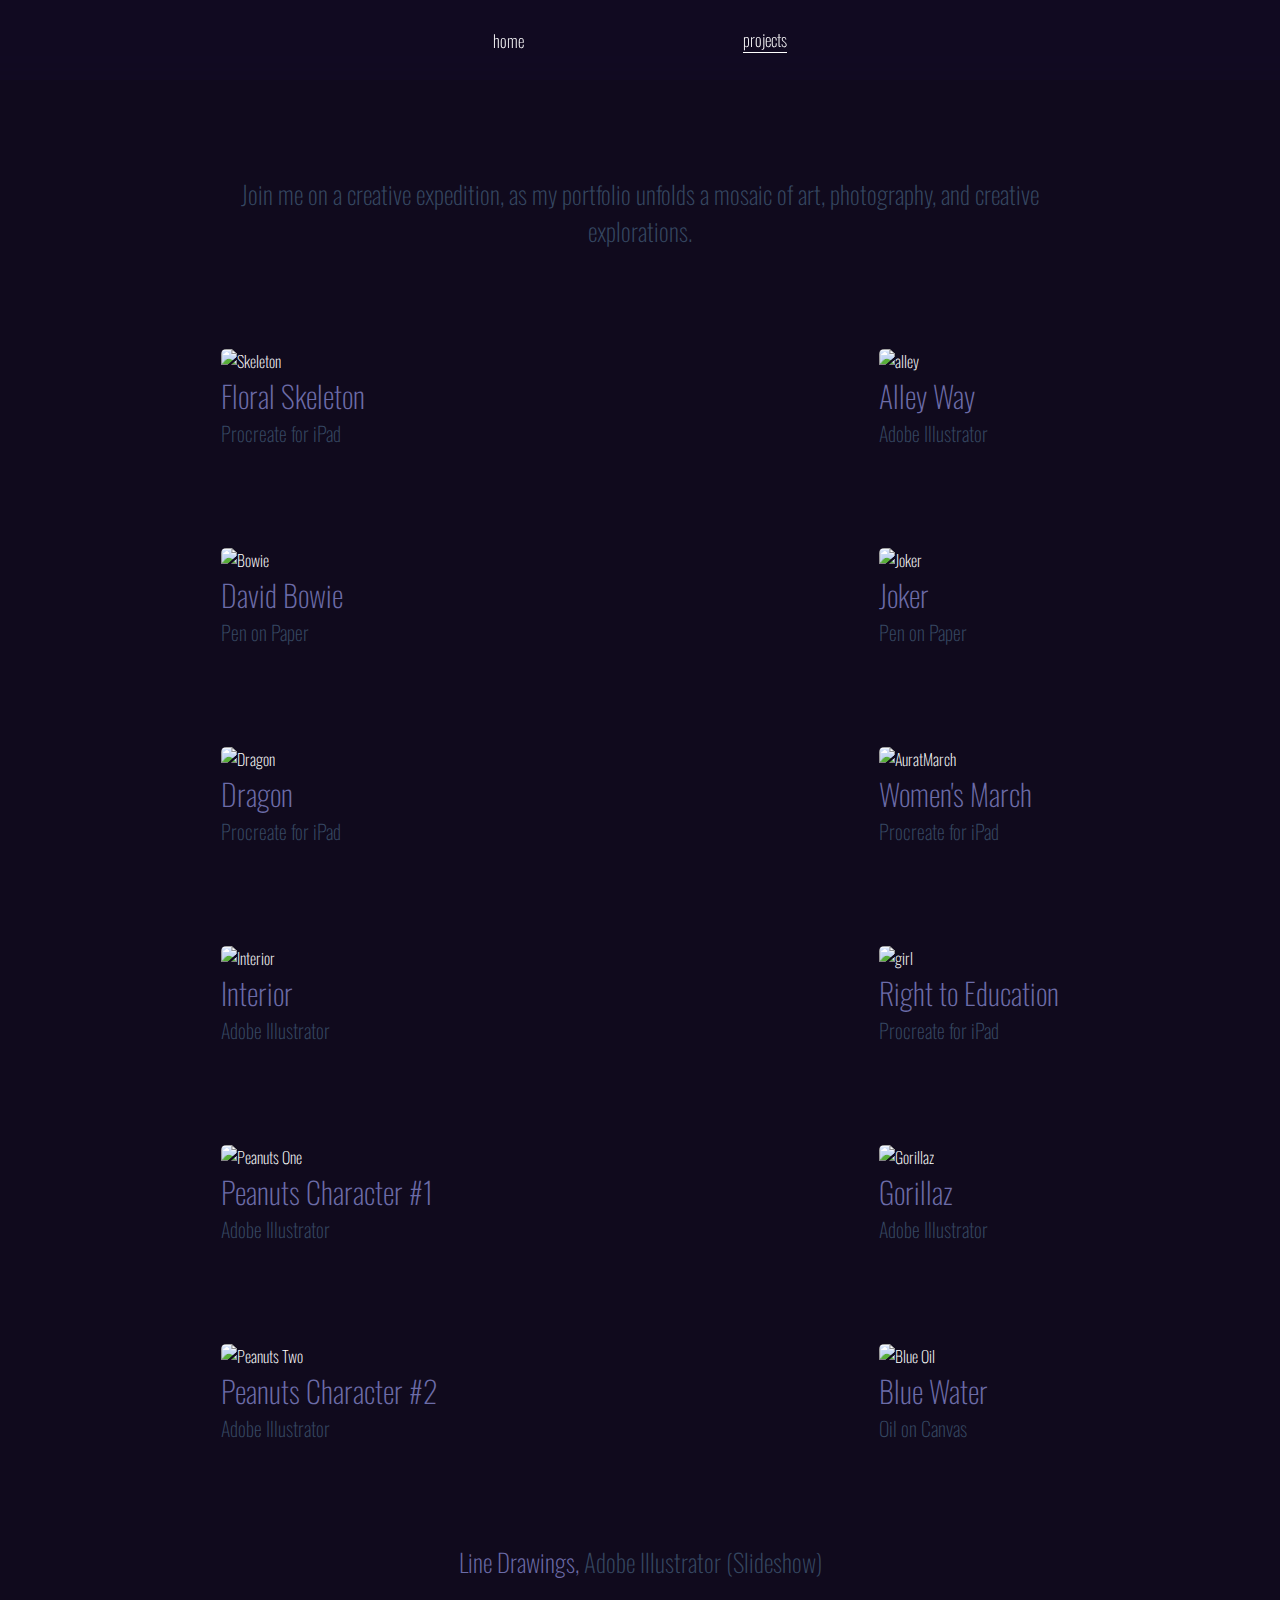
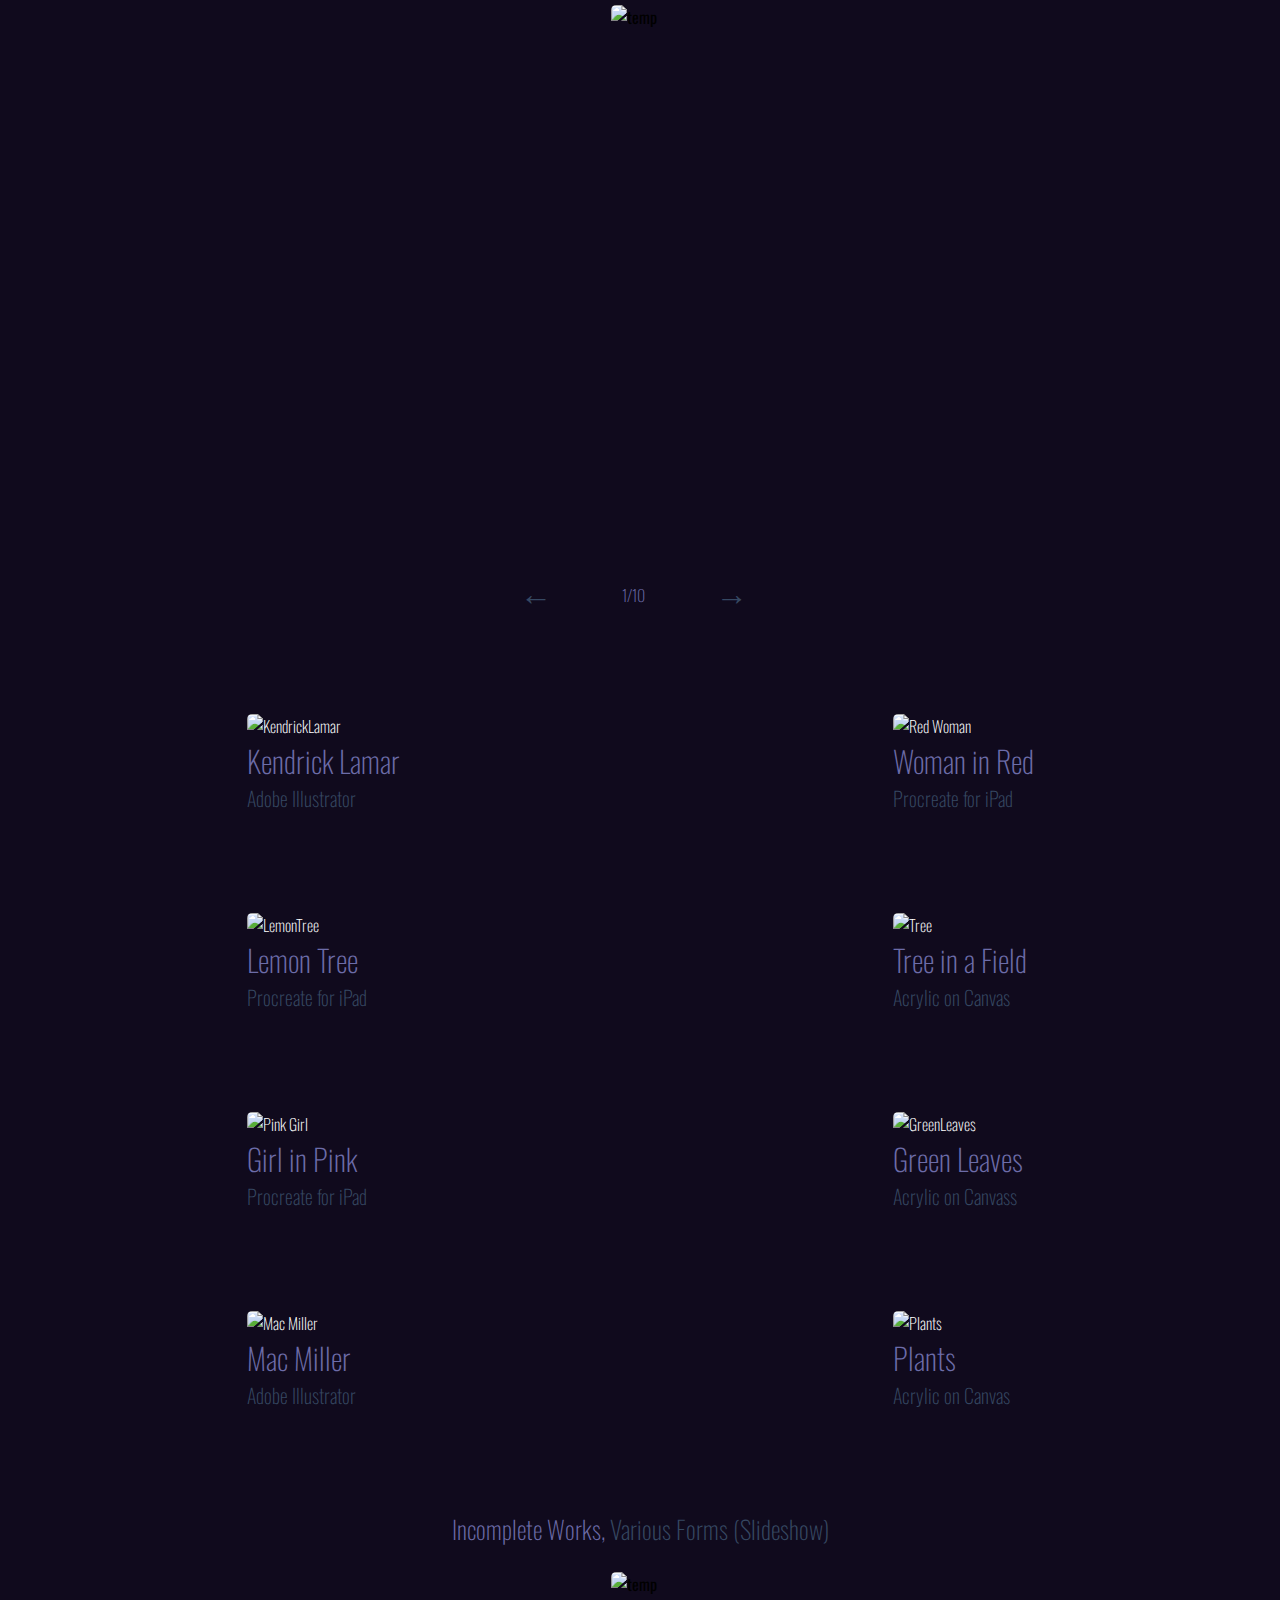
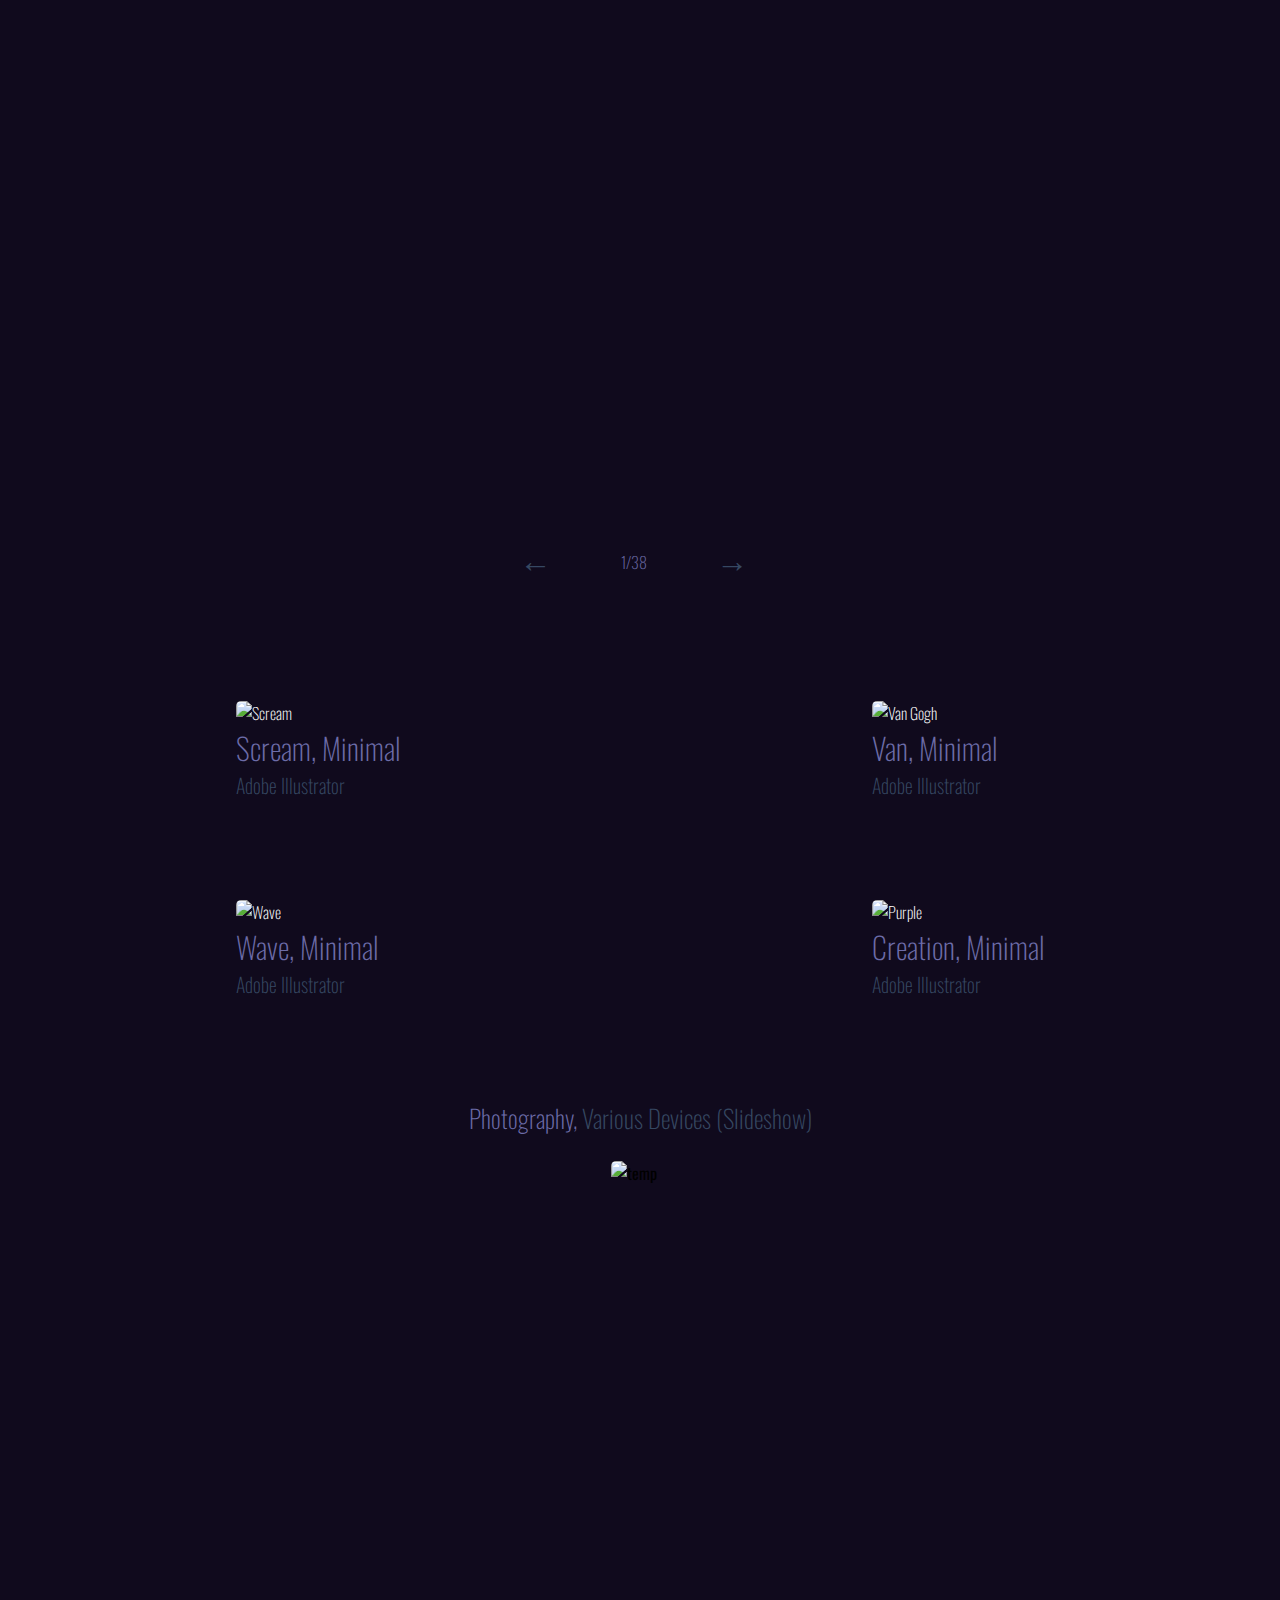
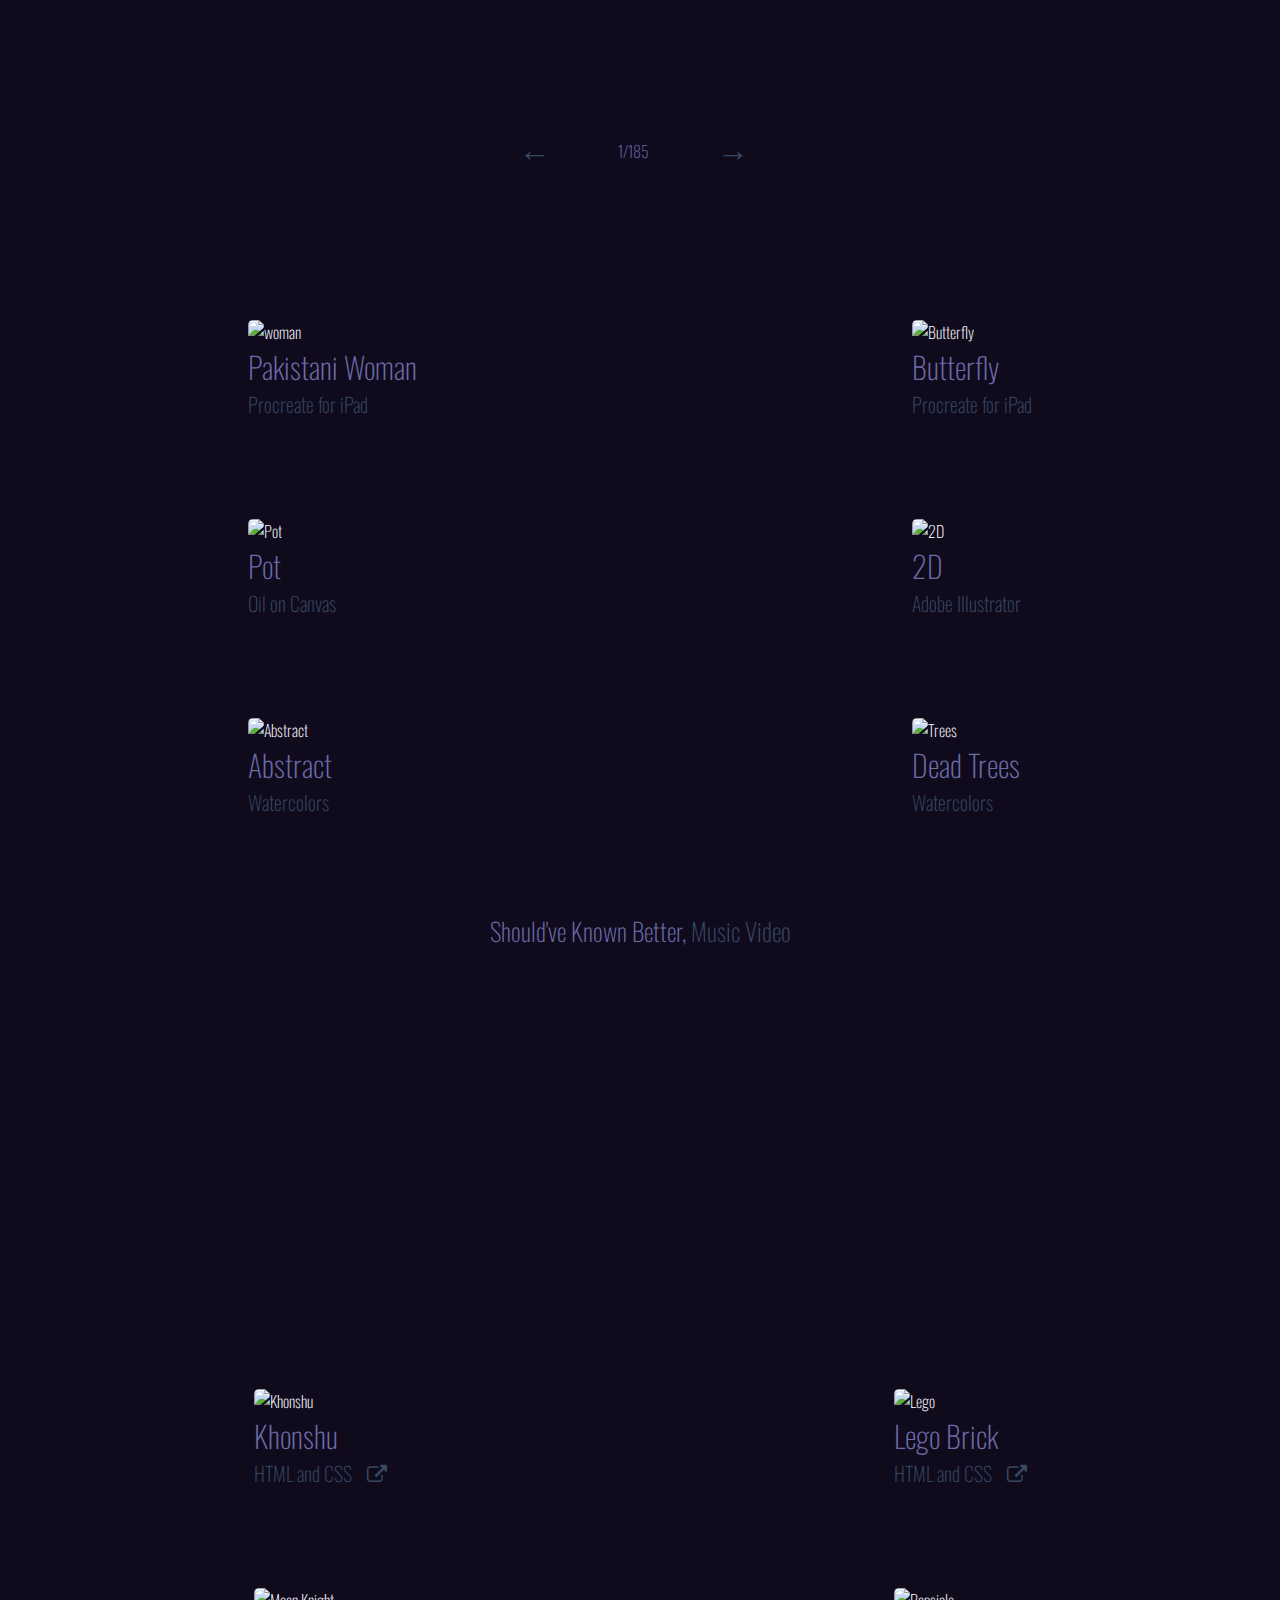
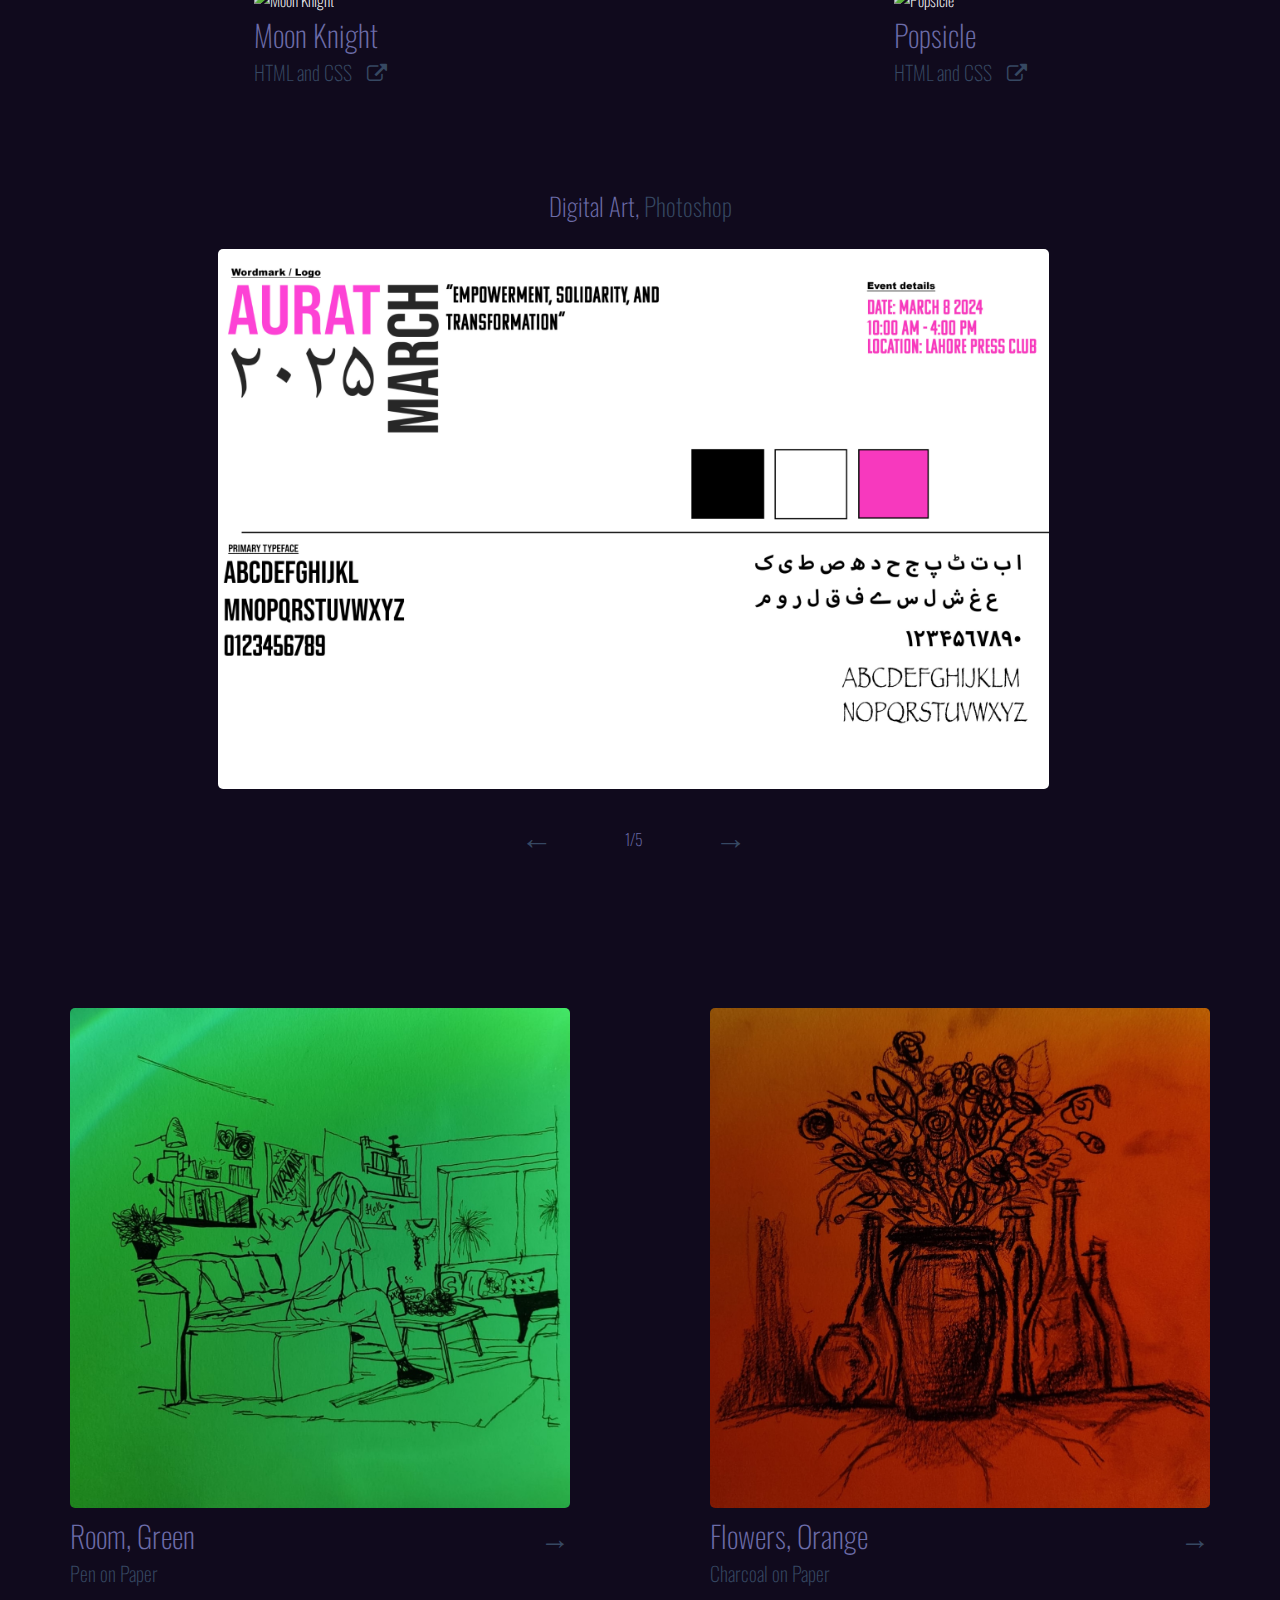
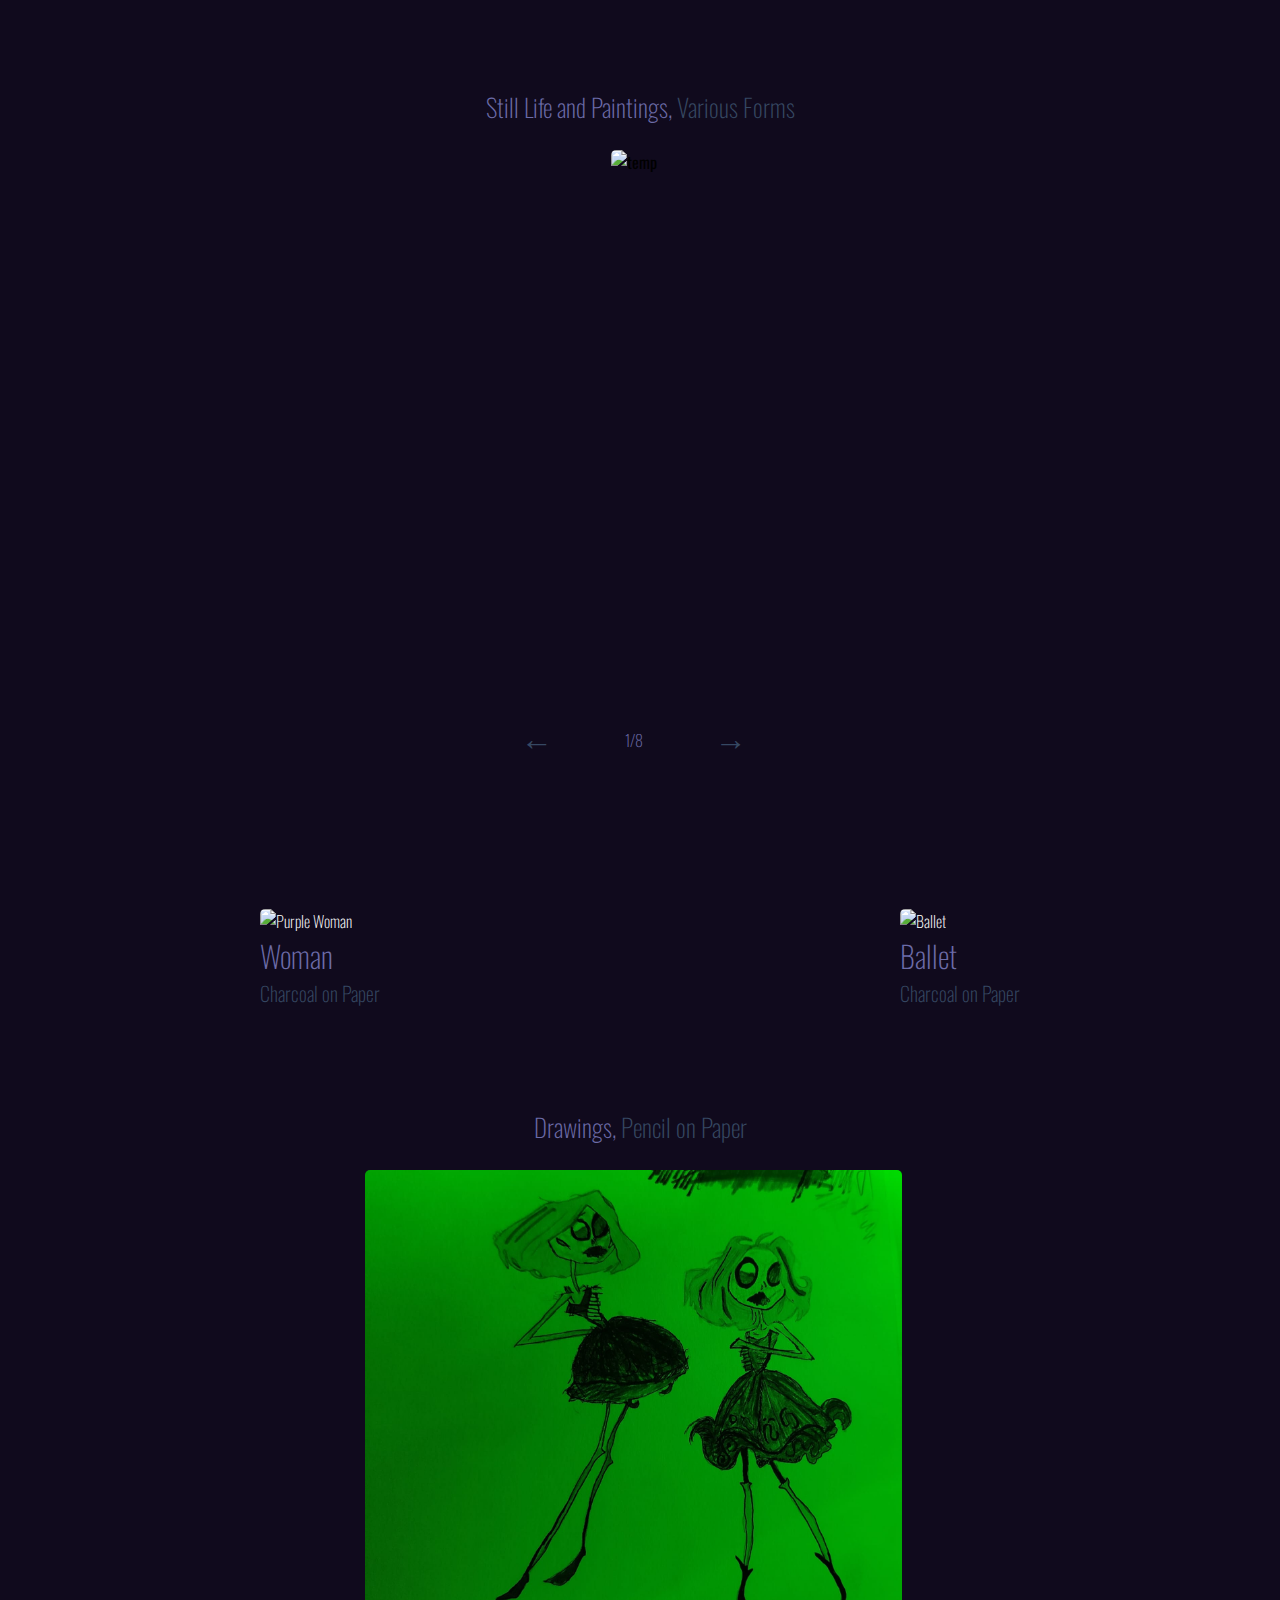
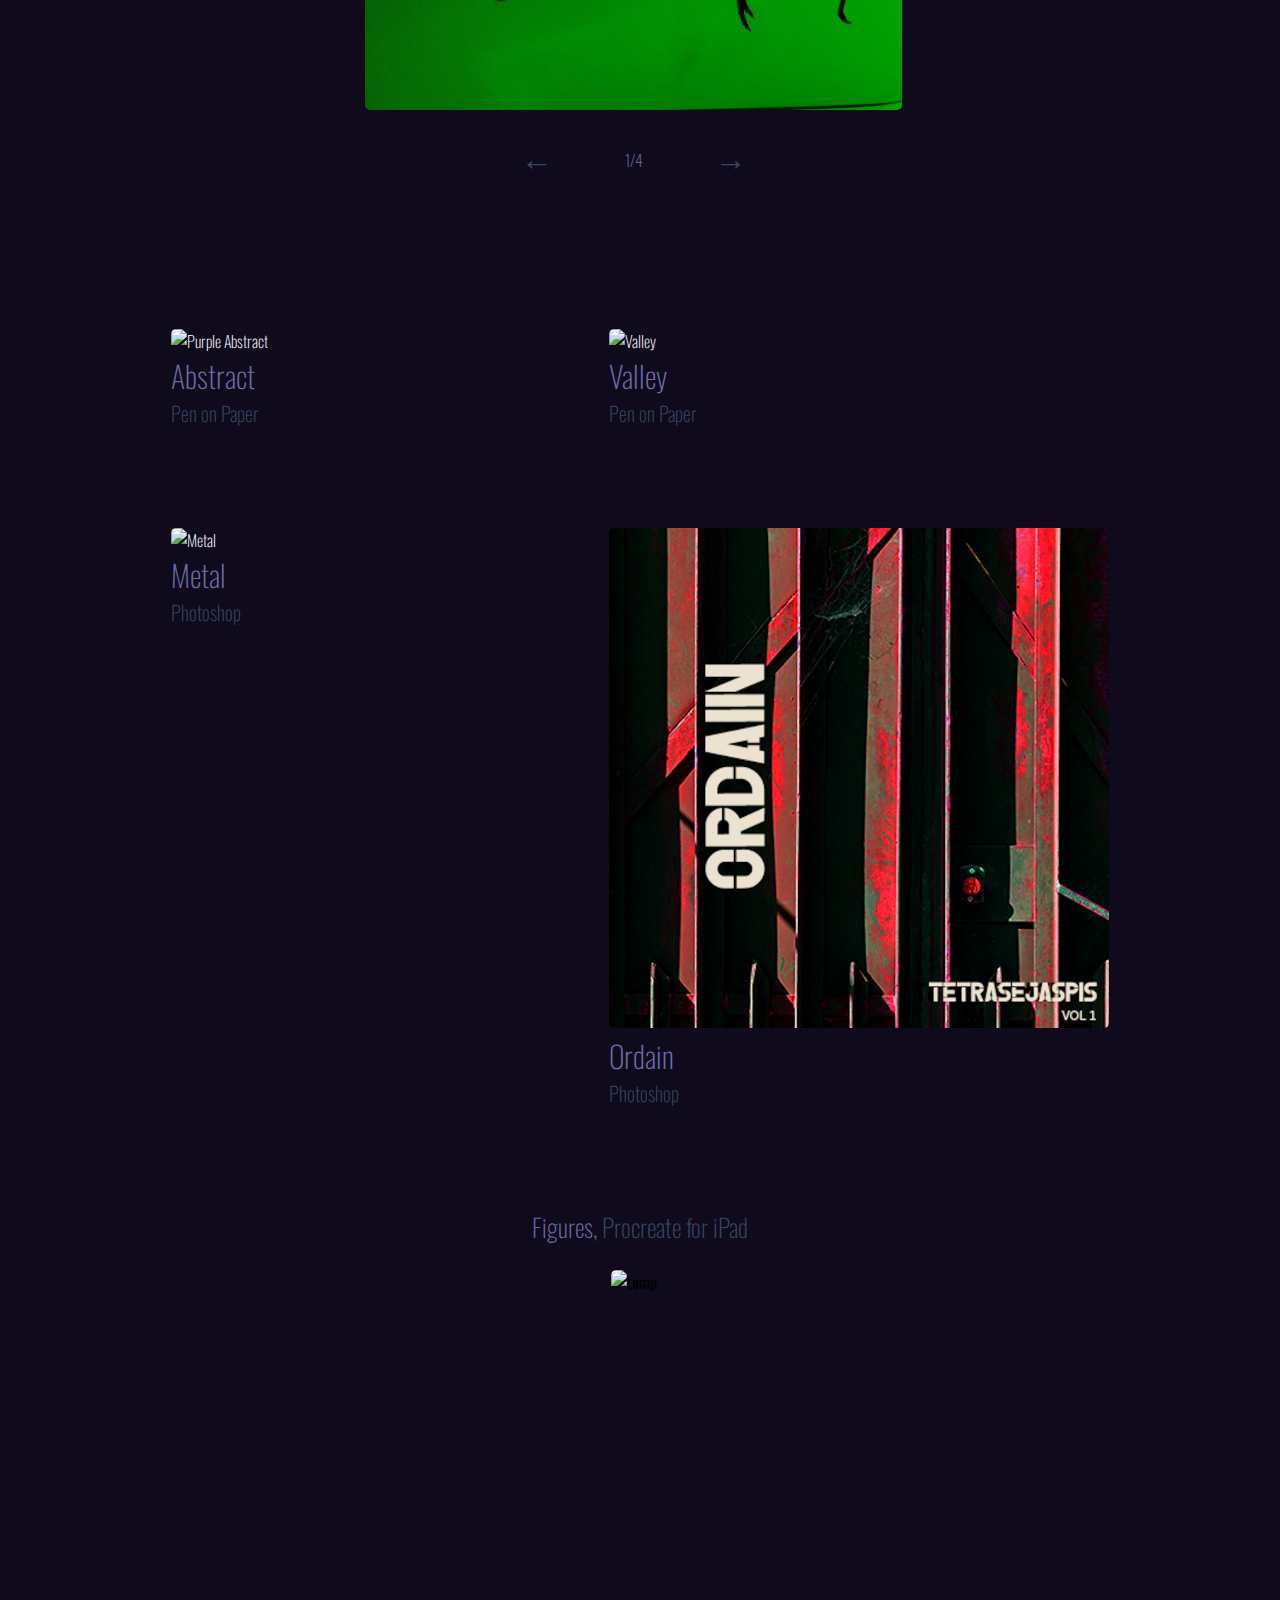
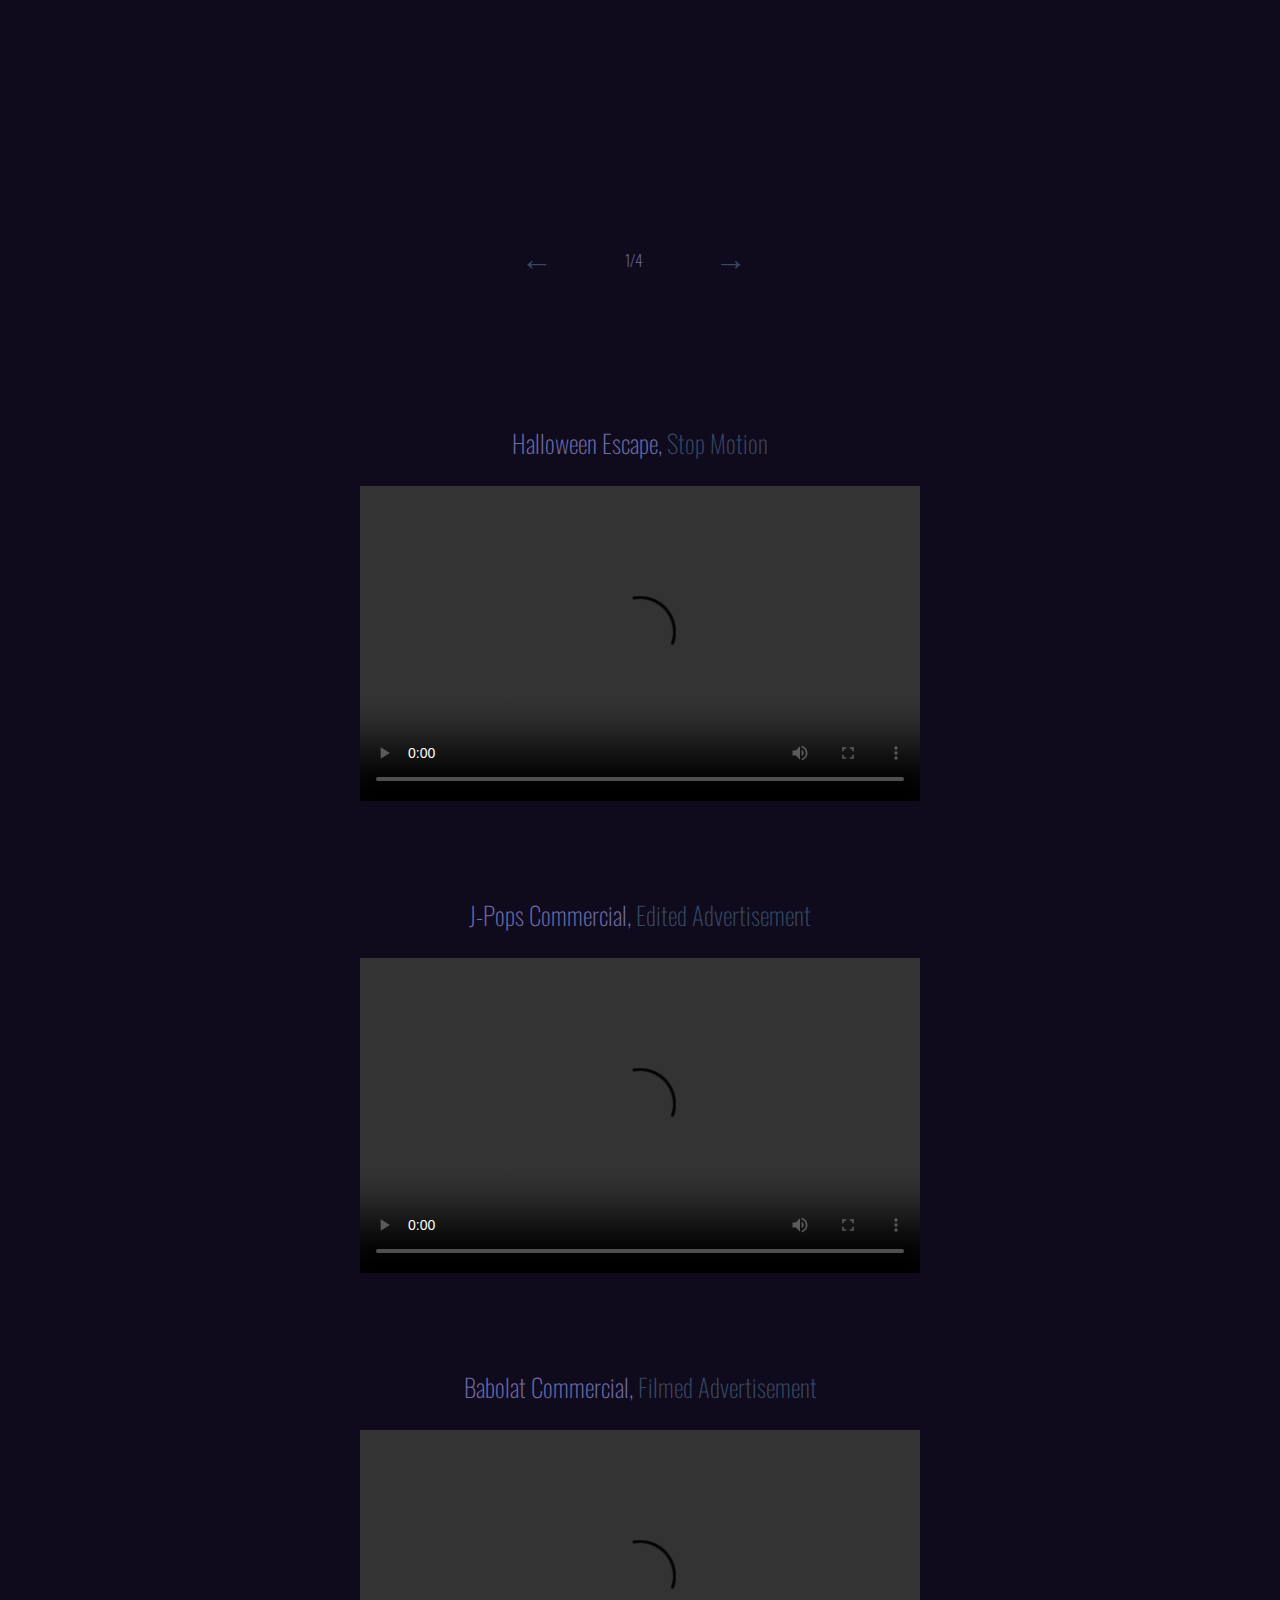
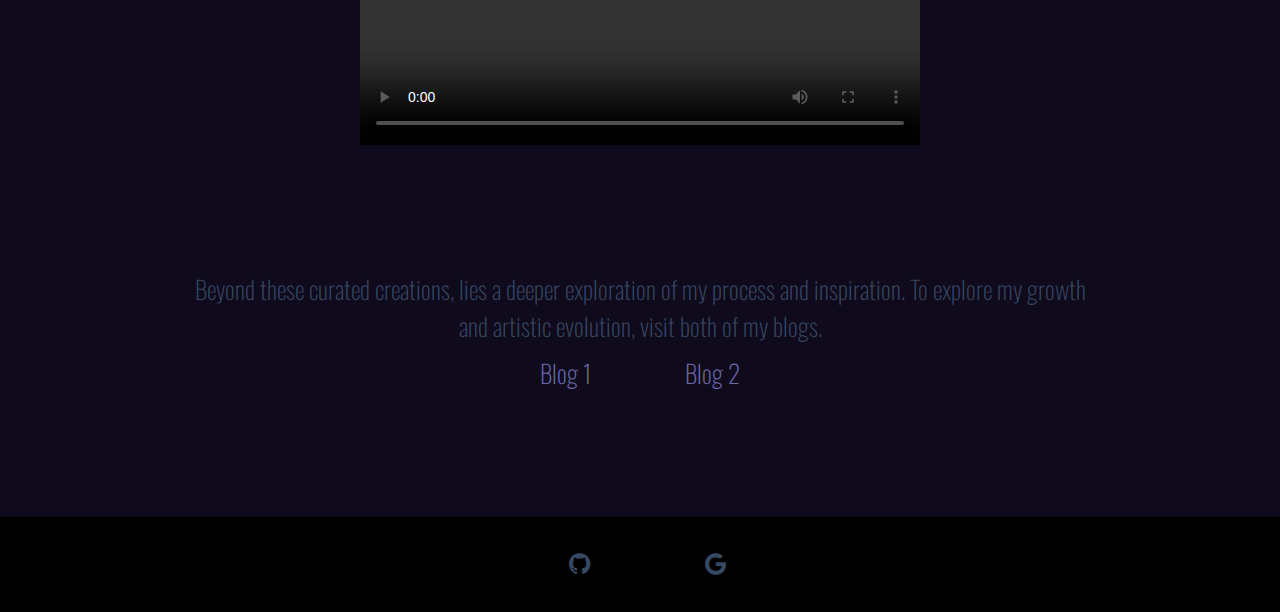
==== commit eda12ca1: "Minor fix" ====
--- a/projects.html
+++ b/projects.html
@@ -308,7 +308,7 @@
                 <img src="Assets/Digital Art/1.png" alt = "temp" class = "slideShowImage" id = "slideShowFour">
                 <div class = "slideShowButtons">
                     <button class = "slideShowButtonRight" onclick="slideChangeFour('left')">←</button>
-                    <p class = "slideShowCount"><span id = "slideShowFourCount">1</span>/6</p>
+                    <p class = "slideShowCount"><span id = "slideShowFourCount">1</span>/5</p>
                     <button class = "slideShowButtonLeft" onclick="slideChangeFour('right')">→</button>
                 </div>
             </div>
@@ -381,7 +381,7 @@
         </div>
         <div class = "slideShowDiv">
             <div class = "slideShow">
-                <img src="Assets/Hand/1.jpeg" alt = "temp" class = "slideShowImage" id = "slideShowSix">
+                <img src="Assets/Hand/4.jpeg" alt = "temp" class = "slideShowImage" id = "slideShowSix">
                 <div class = "slideShowButtons">
                     <button class = "slideShowButtonRight" onclick="slideChangeSix('left')">←</button>
                     <p class = "slideShowCount"><span id = "slideShowSixCount">1</span>/4</p>
